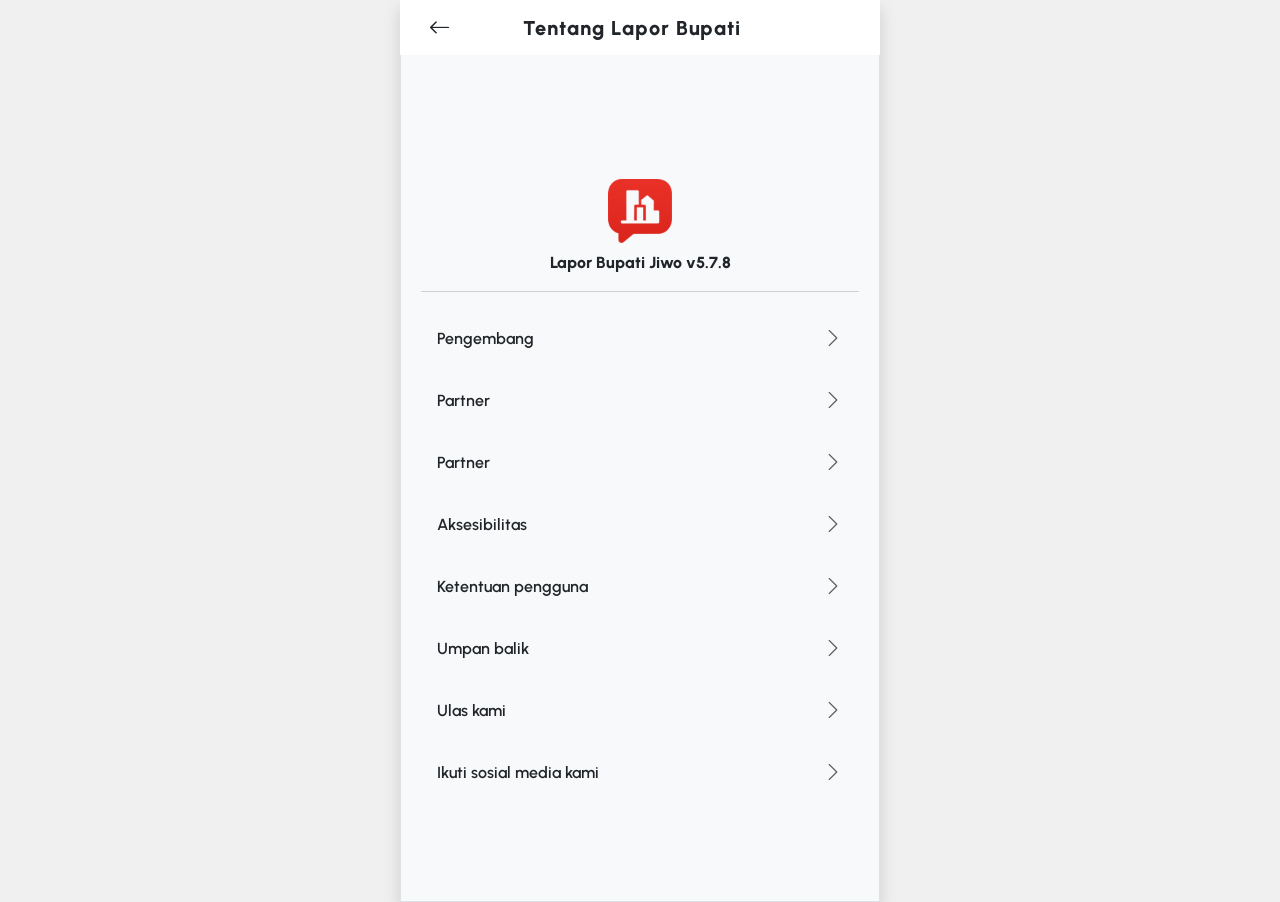
==== html/about.html @ e70625fe "up" ====
<!doctype html>
<html lang="id">
	<head>
		<meta charset="UTF-8" />
		<meta name="viewport" content="width=480, user-scalable=no" />
		<meta name="theme-color" content="#FFFFFF" />
		<meta name="description" content="Lapor Bupati" />
		<meta name="keywords" content="Lapor Bupati" />
		<meta name="author" content="LoisPoetra" />
		<meta name="robots" content="index, follow" />

		<!-- Open Graph Meta -->
		<meta property="og:type" content="website" />
		<meta property="og:title" content="Lapor Bupati" />
		<meta property="og:description" content="Lapor Bupati" />
		<meta property="og:image" content="assets/logo.png" />
		<meta property="og:url" content="/" />

		<!-- Twitter Meta -->
		<meta name="twitter:card" content="summary_large_image" />
		<meta name="twitter:title" content="Lapor Bupati" />
		<meta name="twitter:description" content="Lapor Bupati" />
		<meta name="twitter:image" content="assets/logo.png" />

		<title>Lapor Bupati</title>

		<!-- Icons -->
		<link rel="icon" href="favicon.ico" type="image/x-icon" />
		<link
			rel="apple-touch-icon"
			sizes="180x180"
			href="apple-touch-icon.png"
		/>
		<link
			rel="icon"
			type="image/png"
			sizes="32x32"
			href="favicon-32x32.png"
		/>
		<link
			rel="icon"
			type="image/png"
			sizes="16x16"
			href="favicon-16x16.png"
		/>
		<link
			rel="icon"
			type="image/png"
			sizes="192x192"
			href="android-chrome-192x192.png"
		/>
		<link
			rel="icon"
			type="image/png"
			sizes="512x512"
			href="android-chrome-512x512.png"
		/>
		<link rel="manifest" href="site.webmanifest" />

		<!-- CSS -->
		<link rel="stylesheet" href="assets/css/animation.css" />
		<link rel="stylesheet" href="assets/css/font.css" />
		<link rel="stylesheet" href="assets/css/width.css" />
		<link rel="stylesheet" href="assets/css/height.css" />
		<link rel="stylesheet" href="assets/css/color.css" />
		<link rel="stylesheet" href="assets/css/style.css" />
		<link rel="stylesheet" href="assets/css/custom.css" />
		<link rel="stylesheet" href="assets/css/app.css" />
		<link rel="stylesheet" href="assets/css/responsive.css" />

		<!-- VENDOR CSS -->
		<link
			rel="stylesheet"
			href="assets/vendor/sweetalert2/sweetalert2.min.css"
		/>
		<link
			rel="stylesheet"
			href="assets/vendor/bootstrap/css/bootstrap.min.css"
		/>
		<link
			href="assets/vendor/bootstrap-icons/bootstrap-icons.css"
			rel="stylesheet"
		/>
		<link rel="stylesheet" href="assets/vendor/aos/aos.css" />
		<link
			rel="stylesheet"
			href="assets/vendor/glightbox/css/glightbox.min.css"
		/>
		<link
			rel="stylesheet"
			href="assets/vendor/swiper/swiper-bundle.min.css"
		/>
	</head>
	<body class="index-page">
		<div id="app">
			<main class="main" id="main-app">
				<section class="page-wrapper shadow border bg-light">
					<div
						class="page-app d-flex align-items-center justify-content-center"
					>
						<div
							class="header-app d-flex align-items-center justify-content-start py-1 px-3"
						>
							<a class="btn fs-22px" href="account.html"
								><i class="icon bi bi-arrow-left"></i
							></a>
							<div
								class="header-app-title text-center w-75 text-dark fw-800 ls-sm fs-20px"
							>
								Tentang Lapor Bupati
							</div>
						</div>
						<div class="content has-header">
							<div class="col-11 m-auto">
								<div class="container p-0">
									<div class="text-center">
										<div class="box-image mb-2">
											<img
												class="sm"
												src="assets/images/logo.png"
											/>
										</div>
										<p class="text-dark fs-16px fw-800">
											Lapor Bupati Jiwo v5.7.8
										</p>
									</div>
								</div>
								<hr />
								<div class="about-item">
									<a href="#">
										<div
											class="card bg-transparent rounded-md border-0"
										>
											<div
												class="card-body d-flex justify-content-between align-items-center"
											>
												<div
													class="history-title ellipsis-single fw-600 fs-16px"
												>
													Pengembang
												</div>
												<i
													class="bi bi-chevron-right fs-5 text-muted"
												></i>
											</div>
										</div>
									</a>
									<a href="#">
										<div
											class="card bg-transparent rounded-md border-0"
										>
											<div
												class="card-body d-flex justify-content-between align-items-center"
											>
												<div
													class="history-title ellipsis-single fw-600 fs-16px"
												>
													Partner
												</div>
												<i
													class="bi bi-chevron-right fs-5 text-muted"
												></i>
											</div>
										</div>
									</a>
									<a href="#">
										<div
											class="card bg-transparent rounded-md border-0"
										>
											<div
												class="card-body d-flex justify-content-between align-items-center"
											>
												<div
													class="history-title ellipsis-single fw-600 fs-16px"
												>
													Partner
												</div>
												<i
													class="bi bi-chevron-right fs-5 text-muted"
												></i>
											</div>
										</div>
									</a>
									<a href="#">
										<div
											class="card bg-transparent rounded-md border-0"
										>
											<div
												class="card-body d-flex justify-content-between align-items-center"
											>
												<div
													class="history-title ellipsis-single fw-600 fs-16px"
												>
													Aksesibilitas
												</div>
												<i
													class="bi bi-chevron-right fs-5 text-muted"
												></i>
											</div>
										</div>
									</a>
									<a href="#">
										<div
											class="card bg-transparent rounded-md border-0"
										>
											<div
												class="card-body d-flex justify-content-between align-items-center"
											>
												<div
													class="history-title ellipsis-single fw-600 fs-16px"
												>
													Ketentuan pengguna
												</div>
												<i
													class="bi bi-chevron-right fs-5 text-muted"
												></i>
											</div>
										</div>
									</a>
									<a href="#">
										<div
											class="card bg-transparent rounded-md border-0"
										>
											<div
												class="card-body d-flex justify-content-between align-items-center"
											>
												<div
													class="history-title ellipsis-single fw-600 fs-16px"
												>
													Umpan balik
												</div>
												<i
													class="bi bi-chevron-right fs-5 text-muted"
												></i>
											</div>
										</div>
									</a>
									<a href="#">
										<div
											class="card bg-transparent rounded-md border-0"
										>
											<div
												class="card-body d-flex justify-content-between align-items-center"
											>
												<div
													class="history-title ellipsis-single fw-600 fs-16px"
												>
													Ulas kami
												</div>
												<i
													class="bi bi-chevron-right fs-5 text-muted"
												></i>
											</div>
										</div>
									</a>
									<a href="#">
										<div
											class="card bg-transparent rounded-md border-0"
										>
											<div
												class="card-body d-flex justify-content-between align-items-center"
											>
												<div
													class="history-title ellipsis-single fw-600 fs-16px"
												>
													Ikuti sosial media kami
												</div>
												<i
													class="bi bi-chevron-right fs-5 text-muted"
												></i>
											</div>
										</div>
									</a>
								</div>
							</div>
						</div>
					</div>
				</section>
			</main>
		</div>

		<!-- VENDOR JS -->
		<script src="assets/vendor/sweetalert2/sweetalert2.min.js"></script>
		<script src="assets/vendor/bootstrap/js/bootstrap.min.js"></script>
		<script src="assets/vendor/aos/aos.js"></script>
		<script src="assets/vendor/glightbox/js/glightbox.min.js"></script>
		<script src="assets/vendor/swiper/swiper-bundle.min.js"></script>
		<script src="assets/vendor/purecounter/purecounter_vanilla.js"></script>
		<script src="assets/vendor/imagesloaded/imagesloaded.pkgd.min.js"></script>
		<script src="assets/vendor/isotope-layout/isotope.pkgd.min.js"></script>
		<script src="assets/js/script.js"></script>
		<script src="assets/js/app.js"></script>
	</body>
</html>
---- html/assets/css/animation.css ----
/* =================== */
/* SCROLLING MARQUEE  */
/* =================== */
@keyframes marqueeLeft {
    0% {
        transform: translateX(0);
    }
    100% {
        transform: translateX(-100%);
    }
}

@keyframes marqueeRight {
    0% {
        transform: translateX(-100%);
    }
    100% {
        transform: translateX(0);
    }
}

.on-marquee {
    overflow: hidden;
    white-space: nowrap;
    display: inline-block;
    animation: marqueeLeft 5s linear infinite;
}

/* =================== */
/* SHAKE ANIMATION  */
/* =================== */
@keyframes shake {
    0%, 100% { transform: translateX(0); }
    20%, 60% { transform: translateX(-5px); }
    40%, 80% { transform: translateX(5px); }
}

.on-shake:hover {
    animation: shake 0.5s ease-in-out;
}

/* =================== */
/* TEXT SHRINK / GROW */
/* =================== */
@keyframes sinkText {
    0% { transform: scale(1); opacity: 1; }
    100% { transform: scale(0.9); opacity: 0.8; }
}

.on-shink:hover {
    animation: sinkText 0.3s ease-in-out forwards;
}

@keyframes growText {
    0% { transform: scale(1); }
    100% { transform: scale(1.1); }
}

.on-grow:hover {
    animation: growText 0.3s ease-in-out forwards;
}

/* =================== */
/* ROTATE ANIMATION  */
/* =================== */
@keyframes rotate360 {
    from { transform: rotate(0deg); }
    to { transform: rotate(360deg); }
}

.on-rotate {
    display: inline-block;
    animation: rotate360 2s linear infinite;
}

/* =================== */
/* FADE IN / OUT  */
/* =================== */
@keyframes fadeIn {
    from { opacity: 0; }
    to { opacity: 1; }
}

.on-fade-in {
    animation: fadeIn 1s ease-in-out;
}

@keyframes fadeOut {
    from { opacity: 1; }
    to { opacity: 0; }
}

.on-fade-out {
    animation: fadeOut 1s ease-in-out;
}

/* =================== */
/* LOADING SPINNER */
/* =================== */
@keyframes spinner {
    0% { transform: rotate(0deg); }
    100% { transform: rotate(360deg); }
}

.on-spinner {
    width: 30px;
    height: 30px;
    border: 4px solid rgba(255, 255, 255, 0.3);
    border-top: 4px solid #fff;
    border-radius: 50%;
    animation: spinner 1s linear infinite;
}

/* =================== */
/* BOUNCE EFFECT  */
/* =================== */
@keyframes bounce {
    0%, 100% { transform: translateY(0); }
    50% { transform: translateY(-10px); }
}

.on-bounce {
    animation: bounce 0.5s ease-in-out infinite;
}

/* =================== */
/* WIGGLE EFFECT  */
/* =================== */
@keyframes wiggle {
    0% { transform: rotate(0); }
    25% { transform: rotate(5deg); }
    50% { transform: rotate(-5deg); }
    75% { transform: rotate(5deg); }
    100% { transform: rotate(0); }
}

.on-wiggle:hover {
    animation: wiggle 0.3s ease-in-out;
}

/* =================== */
/* COLOR CHANGE  */
/* =================== */
@keyframes colorChange {
    0% { color: red; }
    50% { color: blue; }
    100% { color: green; }
}

.on-color-change {
    animation: colorChange 3s infinite;
}


/* Keyframe for Shimmer Animation */
@keyframes shimmer {
    0% {
        left: -150%;
    }

    100% {
        left: 100%;
    }
}
---- html/assets/css/font.css ----
/* Variable Fonts */
@font-face {
  font-family: "Urbanist";
  src: url("../fonts/Urbanist-VariableFont_wght.ttf") format("truetype");
  font-weight: 100 900;
  font-style: normal;
}

@font-face {
  font-family: "Urbanist";
  src: url("../fonts/Urbanist-Italic-VariableFont_wght.ttf") format("truetype");
  font-weight: 100 900;
  font-style: italic;
}

/* Static Fonts */
@font-face {
  font-family: "Urbanist";
  src: url("../fonts/static/Urbanist-Thin.ttf") format("truetype");
  font-weight: 100;
  font-style: normal;
}

@font-face {
  font-family: "Urbanist";
  src: url("../fonts/static/Urbanist-ThinItalic.ttf") format("truetype");
  font-weight: 100;
  font-style: italic;
}

@font-face {
  font-family: "Urbanist";
  src: url("../fonts/static/Urbanist-ExtraLight.ttf") format("truetype");
  font-weight: 200;
  font-style: normal;
}

@font-face {
  font-family: "Urbanist";
  src: url("../fonts/static/Urbanist-ExtraLightItalic.ttf") format("truetype");
  font-weight: 200;
  font-style: italic;
}

@font-face {
  font-family: "Urbanist";
  src: url("../fonts/static/Urbanist-Light.ttf") format("truetype");
  font-weight: 300;
  font-style: normal;
}

@font-face {
  font-family: "Urbanist";
  src: url("../fonts/static/Urbanist-LightItalic.ttf") format("truetype");
  font-weight: 300;
  font-style: italic;
}

@font-face {
  font-family: "Urbanist";
  src: url("../fonts/static/Urbanist-Regular.ttf") format("truetype");
  font-weight: 400;
  font-style: normal;
}

@font-face {
  font-family: "Urbanist";
  src: url("../fonts/static/Urbanist-Italic.ttf") format("truetype");
  font-weight: 400;
  font-style: italic;
}

@font-face {
  font-family: "Urbanist";
  src: url("../fonts/static/Urbanist-Medium.ttf") format("truetype");
  font-weight: 500;
  font-style: normal;
}

@font-face {
  font-family: "Urbanist";
  src: url("../fonts/static/Urbanist-MediumItalic.ttf") format("truetype");
  font-weight: 500;
  font-style: italic;
}

@font-face {
  font-family: "Urbanist";
  src: url("../fonts/static/Urbanist-SemiBold.ttf") format("truetype");
  font-weight: 600;
  font-style: normal;
}

@font-face {
  font-family: "Urbanist";
  src: url("../fonts/static/Urbanist-SemiBoldItalic.ttf") format("truetype");
  font-weight: 600;
  font-style: italic;
}

@font-face {
  font-family: "Urbanist";
  src: url("../fonts/static/Urbanist-Bold.ttf") format("truetype");
  font-weight: 700;
  font-style: normal;
}

@font-face {
  font-family: "Urbanist";
  src: url("../fonts/static/Urbanist-BoldItalic.ttf") format("truetype");
  font-weight: 700;
  font-style: italic;
}

@font-face {
  font-family: "Urbanist";
  src: url("../fonts/static/Urbanist-ExtraBold.ttf") format("truetype");
  font-weight: 800;
  font-style: normal;
}

@font-face {
  font-family: "Urbanist";
  src: url("../fonts/static/Urbanist-ExtraBoldItalic.ttf") format("truetype");
  font-weight: 800;
  font-style: italic;
}

@font-face {
  font-family: "Urbanist";
  src: url("../fonts/static/Urbanist-Black.ttf") format("truetype");
  font-weight: 900;
  font-style: normal;
}

@font-face {
  font-family: "Urbanist";
  src: url("../fonts/static/Urbanist-BlackItalic.ttf") format("truetype");
  font-weight: 900;
  font-style: italic;
}

/* Font SIZE */
.fs-8px {
  font-size: 8px !important;
}

.fs-9px {
  font-size: 9px !important;
}

.fs-10px {
  font-size: 10px !important;
}

.fs-11px {
  font-size: 11px !important;
}

.fs-12px {
  font-size: 12px !important;
}

.fs-13px {
  font-size: 13px !important;
}

.fs-14px {
  font-size: 14px !important;
}

.fs-15px {
  font-size: 15px !important;
}

.fs-16px {
  font-size: 16px !important;
}

.fs-17px {
  font-size: 17px !important;
}

.fs-18px {
  font-size: 18px !important;
}

.fs-19px {
  font-size: 19px !important;
}

.fs-20px {
  font-size: 20px !important;
}

.fs-21px {
  font-size: 21px !important;
}

.fs-22px {
  font-size: 22px !important;
}

.fs-23px {
  font-size: 23px !important;
}

.fs-24px {
  font-size: 24px !important;
}

.fs-25px {
  font-size: 25px !important;
}

.fs-26px {
  font-size: 26px !important;
}

.fs-27px {
  font-size: 27px !important;
}

.fs-28px {
  font-size: 28px !important;
}

.fs-29px {
  font-size: 29px !important;
}

.fs-30px {
  font-size: 30px !important;
}

.fs-31px {
  font-size: 31px !important;
}

.fs-32px {
  font-size: 32px !important;
}

.fs-33px {
  font-size: 33px !important;
}

.fs-34px {
  font-size: 34px !important;
}

.fs-35px {
  font-size: 35px !important;
}

.fs-36px {
  font-size: 36px !important;
}

.fs-37px {
  font-size: 37px !important;
}

.fs-38px {
  font-size: 38px !important;
}

.fs-39px {
  font-size: 39px !important;
}

.fs-40px {
  font-size: 40px !important;
}

.fs-41px {
  font-size: 41px !important;
}

.fs-42px {
  font-size: 42px !important;
}

.fs-43px {
  font-size: 43px !important;
}

.fs-44px {
  font-size: 44px !important;
}

.fs-45px {
  font-size: 45px !important;
}

.fs-46px {
  font-size: 46px !important;
}

.fs-47px {
  font-size: 47px !important;
}

.fs-48px {
  font-size: 48px !important;
}

.fs-49px {
  font-size: 49px !important;
}

.fs-50px {
  font-size: 50px !important;
}

.fs-45px {
  font-size: 45px !important;
}

.fs-46px {
  font-size: 46px !important;
}

.fs-47px {
  font-size: 47px !important;
}

.fs-48px {
  font-size: 48px !important;
}

.fs-49px {
  font-size: 49px !important;
}

.fs-50px {
  font-size: 50px !important;
}

.fs-51px {
  font-size: 51px !important;
}

.fs-52px {
  font-size: 52px !important;
}

.fs-53px {
  font-size: 53px !important;
}

.fs-54px {
  font-size: 54px !important;
}

.fs-55px {
  font-size: 55px !important;
}

.fs-56px {
  font-size: 56px !important;
}

.fs-57px {
  font-size: 57px !important;
}

.fs-58px {
  font-size: 58px !important;
}

.fs-59px {
  font-size: 59px !important;
}

.fs-60px {
  font-size: 60px !important;
}

.fs-61px {
  font-size: 61px !important;
}

.fs-62px {
  font-size: 62px !important;
}

.fs-63px {
  font-size: 63px !important;
}

.fs-64px {
  font-size: 64px !important;
}

.fs-65px {
  font-size: 65px !important;
}

.fs-66px {
  font-size: 66px !important;
}

.fs-67px {
  font-size: 67px !important;
}

.fs-68px {
  font-size: 68px !important;
}

.fs-69px {
  font-size: 69px !important;
}

.fs-70px {
  font-size: 70px !important;
}

.fs-71px {
  font-size: 71px !important;
}

.fs-72px {
  font-size: 72px !important;
}

.fs-73px {
  font-size: 73px !important;
}

.fs-74px {
  font-size: 74px !important;
}

.fs-75px {
  font-size: 75px !important;
}

.fs-76px {
  font-size: 76px !important;
}

.fs-77px {
  font-size: 77px !important;
}

.fs-78px {
  font-size: 78px !important;
}

.fs-79px {
  font-size: 79px !important;
}

.fs-80px {
  font-size: 80px !important;
}

.fs-81px {
  font-size: 81px !important;
}

.fs-82px {
  font-size: 82px !important;
}

.fs-83px {
  font-size: 83px !important;
}

.fs-84px {
  font-size: 84px !important;
}

.fs-85px {
  font-size: 85px !important;
}

.fs-86px {
  font-size: 86px !important;
}

.fs-87px {
  font-size: 87px !important;
}

.fs-88px {
  font-size: 88px !important;
}

.fs-89px {
  font-size: 89px !important;
}

.fs-90px {
  font-size: 90px !important;
}

.fs-91px {
  font-size: 91px !important;
}

.fs-92px {
  font-size: 92px !important;
}

.fs-93px {
  font-size: 93px !important;
}

.fs-94px {
  font-size: 94px !important;
}

.fs-95px {
  font-size: 95px !important;
}

.fs-96px {
  font-size: 96px !important;
}

.fs-97px {
  font-size: 97px !important;
}

.fs-98px {
  font-size: 98px !important;
}

.fs-99px {
  font-size: 99px !important;
}

.fs-100px {
  font-size: 100px !important;
}

/* Font-weight CSS dari 100 hingga 900 */
.fw-100 {
  font-weight: 100;
  /* Tipis */
}

.fw-200 {
  font-weight: 200;
}

.fw-300 {
  font-weight: 300;
}

.fw-400 {
  font-weight: 400;
  /* Normal */
}

.fw-500 {
  font-weight: 500;
}

.fw-600 {
  font-weight: 600;
}

.fw-700 {
  font-weight: 700;
  /* Tebal */
}

.fw-800 {
  font-weight: 800;
}

.fw-900 {
  font-weight: 900;
  /* Sangat tebal */
}
---- html/assets/css/width.css ----
.ws-0{
  width: 0 !important;
}
.ws-5 {
  width: 5% !important;
}

.ws-10 {
  width: 10% !important;
}

.ws-15 {
  width: 15% !important;
}

.ws-20 {
  width: 20% !important;
}

.ws-25 {
  width: 25% !important;
}

.ws-30 {
  width: 30% !important;
}

.ws-35 {
  width: 35% !important;
}

.ws-40 {
  width: 40% !important;
}

.ws-45 {
  width: 45% !important;
}

.ws-50 {
  width: 50% !important;
}

.ws-55 {
  width: 55% !important;
}

.ws-60 {
  width: 60% !important;
}

.ws-65 {
  width: 65% !important;
}

.ws-70 {
  width: 70% !important;
}

.ws-75 {
  width: 75% !important;
}

.ws-80 {
  width: 80% !important;
}

.ws-85 {
  width: 85% !important;
}

.ws-90 {
  width: 90% !important;
}

.ws-95 {
  width: 95% !important;
}

.ws-100 {
  width: 100% !important;
}

.ws-5px {
  width: 5px !important;
}

.ws-10px {
  width: 10px !important;
}

.ws-15px {
  width: 15px !important;
}

.ws-20px {
  width: 20px !important;
}

.ws-25px {
  width: 25px !important;
}

.ws-30px {
  width: 30px !important;
}

.ws-35px {
  width: 35px !important;
}

.ws-40px {
  width: 40px !important;
}

.ws-45px {
  width: 45px !important;
}

.ws-50px {
  width: 50px !important;
}

.ws-55px {
  width: 55px !important;
}

.ws-60px {
  width: 60px !important;
}

.ws-65px {
  width: 65px !important;
}

.ws-70px {
  width: 70px !important;
}

.ws-75px {
  width: 75px !important;
}

.ws-80px {
  width: 80px !important;
}

.ws-85px {
  width: 85px !important;
}

.ws-90px {
  width: 90px !important;
}

.ws-95px {
  width: 95px !important;
}

.ws-100px {
  width: 100px !important;
}

.ws-150px {
  width: 150px !important;
}

.ws-200px {
  width: 200px !important;
}

.ws-250px {
  width: 250px !important;
}

.ws-300px {
  width: 300px !important;
}

.ws-350px {
  width: 350px !important;
}

.ws-500px {
  width: 500px !important;
}
---- html/assets/css/height.css ----
.hs-5 {
  height: 5% !important;
}

.hs-10 {
  height: 10% !important;
}

.hs-15 {
  height: 15% !important;
}

.hs-20 {
  height: 20% !important;
}

.hs-25 {
  height: 25% !important;
}

.hs-30 {
  height: 30% !important;
}

.hs-35 {
  height: 35% !important;
}

.hs-40 {
  height: 40% !important;
}

.hs-45 {
  height: 45% !important;
}

.hs-50 {
  height: 50% !important;
}

.hs-55 {
  height: 55% !important;
}

.hs-60 {
  height: 60% !important;
}

.hs-65 {
  height: 65% !important;
}

.hs-70 {
  height: 70% !important;
}

.hs-75 {
  height: 75% !important;
}

.hs-80 {
  height: 80% !important;
}

.hs-85 {
  height: 85% !important;
}

.hs-90 {
  height: 90% !important;
}

.hs-95 {
  height: 95% !important;
}

.hs-100 {
  height: 100% !important;
}

.hs-5px {
  height: 5px !important;
}

.hs-10px {
  height: 10px !important;
}

.hs-15px {
  height: 15px !important;
}

.hs-20px {
  height: 20px !important;
}

.hs-25px {
  height: 25px !important;
}

.hs-30px {
  height: 30px !important;
}

.hs-35px {
  height: 35px !important;
}

.hs-40px {
  height: 40px !important;
}

.hs-45px {
  height: 45px !important;
}

.hs-50px {
  height: 50px !important;
}

.hs-55px {
  height: 55px !important;
}

.hs-60px {
  height: 60px !important;
}

.hs-65px {
  height: 65px !important;
}

.hs-70px {
  height: 70px !important;
}

.hs-75px {
  height: 75px !important;
}

.hs-80px {
  height: 80px !important;
}

.hs-85px {
  height: 85px !important;
}

.hs-90px {
  height: 90px !important;
}

.hs-95px {
  height: 95px !important;
}

.hs-100px {
  height: 100px !important;
}

.hs-150px {
  height: 150px !important;
}

.hs-200px {
  height: 200px !important;
}

.hs-250px {
  height: 250px !important;
}

.hs-300px {
  height: 300px !important;
}

.hs-350px {
  height: 350px !important;
}

.hs-500px {
  height: 500px !important;
}
---- html/assets/css/color.css ----
:root {
    --dark-color: #000000;
    --dark-color-light: #2A2A2A;
    --dark-color-lighter: #3C3C3C;
    --white-color: #FFFFFF;
    --white-color-light: #F1F1F1;
    --white-color-lighter: #E8E8E8;
    --gray-color: #A7A7A7;
    --blue-color: #007BFF;
    --blue-color-light: #66B3FF;
    --blue-color-lighter: #99CCFF;
    --green-color: #28A745;
    --green-color-light: #66D39A;
    --green-color-lighter: #A2E1B3;
    --red-color: #DC3545;
    --red-color-light: #FF6F74;
    --red-color-lighter: #FF8C91;
    --yellow-color: #FFC107;
    --yellow-color-light: #FFDC65;
    --yellow-color-lighter: #FFED90;
    --purple-color: #6F42C1;
    --purple-color-light: #9B7FE0;
    --purple-color-lighter: #D0A9F2;
}

.text-dark {
    color: var(--dark-color) !important;
}

.text-dark-light {
    color: var(--dark-color-light) !important;
}

.text-dark-lighter {
    color: var(--dark-color-lighter) !important;
}

.bg-dark {
    background-color: var(--dark-color) !important;
}

.bg-dark-light {
    background-color: var(--dark-color-light) !important;
}

.bg-dark-lighter {
    background-color: var(--dark-color-lighter) !important;
}

.text-white {
    color: var(--white-color) !important;
}

.text-white-light {
    color: var(--white-color-light) !important;
}

.text-white-lighter {
    color: var(--white-color-lighter) !important;
}

.bg-white {
    background-color: var(--white-color) !important;
}

.bg-white-light {
    background-color: var(--white-color-light) !important;
}

.bg-white-lighter {
    background-color: var(--white-color-lighter) !important;
}

.text-gray {
    color: var(--gray-color) !important;
}

.bg-gray {
    background-color: var(--gray-color) !important;
}

.text-blue {
    color: var(--blue-color) !important;
}

.text-blue-light {
    color: var(--blue-color-light) !important;
}

.text-blue-lighter {
    color: var(--blue-color-lighter) !important;
}

.bg-blue {
    background-color: var(--blue-color) !important;
}

.bg-blue-light {
    background-color: var(--blue-color-light);
}

.bg-blue-lighter {
    background-color: var(--blue-color-lighter);
}

.text-green {
    color: var(--green-color);
}

.text-green-light {
    color: var(--green-color-light);
}

.text-green-lighter {
    color: var(--green-color-lighter);
}

.bg-green {
    background-color: var(--green-color);
}

.bg-green-light {
    background-color: var(--green-color-light);
}

.bg-green-lighter {
    background-color: var(--green-color-lighter);
}

.text-red {
    color: var(--red-color);
}

.text-red-light {
    color: var(--red-color-light);
}

.text-red-lighter {
    color: var(--red-color-lighter);
}

.bg-red {
    background-color: var(--red-color);
}

.bg-red-light {
    background-color: var(--red-color-light);
}

.bg-red-lighter {
    background-color: var(--red-color-lighter);
}

.text-yellow {
    color: var(--yellow-color);
}

.text-yellow-light {
    color: var(--yellow-color-light);
}

.text-yellow-lighter {
    color: var(--yellow-color-lighter);
}

.bg-yellow {
    background-color: var(--yellow-color);
}

.bg-yellow-light {
    background-color: var(--yellow-color-light);
}

.bg-yellow-lighter {
    background-color: var(--yellow-color-lighter);
}

.text-purple {
    color: var(--purple-color);
}

.text-purple-light {
    color: var(--purple-color-light);
}

.text-purple-lighter {
    color: var(--purple-color-lighter);
}

.bg-purple {
    background-color: var(--purple-color);
}

.bg-purple-light {
    background-color: var(--purple-color-light);
}

.bg-purple-lighter {
    background-color: var(--purple-color-lighter);
}
---- html/assets/css/style.css ----
/*
@import 'bootstrap/dist/css/bootstrap.min.css';
@import 'bootstrap-icons/font/bootstrap-icons.css';
@import 'aos/dist/aos.css';
@import 'glightbox/dist/css/glightbox.min.css';
@import 'swiper/swiper-bundle.css';
*/

/* Fonts */
:root {
    --default-font:
        "Roboto", system-ui, -apple-system, "Segoe UI", Roboto,
        "Helvetica Neue", Arial, "Noto Sans", "Liberation Sans", sans-serif,
        "Apple Color Emoji", "Segoe UI Emoji", "Segoe UI Symbol",
        "Noto Color Emoji";
    --heading-font: "Raleway", sans-serif;
    --nav-font: "Poppins", sans-serif;
}

/* Global Colors - The following color variables are used throughout the website. Updating them here will change the color scheme of the entire website */
:root {
    --background-color: #ffffff;
    /* Background color for the entire website, including individual sections */
    --default-color: #555555;
    /* Default color used for the majority of the text content across the entire website */
    --heading-color: #1e4356;
    /* Color for headings, subheadings and title throughout the website */
    --accent-color: #68a4c4;
    /* Accent color that represents your brand on the website. It's used for buttons, links, and other elements that need to stand out */
    --surface-color: #ffffff;
    /* The surface color is used as a background of boxed elements within sections, such as cards, icon boxes, or other elements that require a visual separation from the global background. */
    --contrast-color: #ffffff;
    /* Contrast color for text, ensuring readability against backgrounds of accent, heading, or default colors. */
}

/* Nav Menu Colors - The following color variables are used specifically for the navigation menu. They are separate from the global colors to allow for more customization options */
:root {
    --nav-color: #ffffff;
    /* The default color of the main navmenu links */
    --nav-hover-color: #68a4c4;
    /* Applied to main navmenu links when they are hovered over or active */
    --nav-mobile-background-color: #ffffff;
    /* Used as the background color for mobile navigation menu */
    --nav-dropdown-background-color: #ffffff;
    /* Used as the background color for dropdown items that appear when hovering over primary navigation items */
    --nav-dropdown-color: #555555;
    /* Used for navigation links of the dropdown items in the navigation menu. */
    --nav-dropdown-hover-color: #68a4c4;
    /* Similar to --nav-hover-color, this color is applied to dropdown navigation links when they are hovered over. */
}

/* Color Presets - These classes override global colors when applied to any section or element, providing reuse of the sam color scheme. */

.light-background {
    --background-color: #f4f8fb;
    --surface-color: #ffffff;
}

.dark-background {
    --background-color: #1e4356;
    --default-color: #ffffff;
    --heading-color: #ffffff;
    --surface-color: #284e62;
    --contrast-color: #ffffff;
}

/* Smooth scroll */
:root {
    scroll-behavior: smooth;
}

/*--------------------------------------------------------------
  # General Styling & Shared Classes
  --------------------------------------------------------------*/
body {
    color: var(--default-color);
    background-color: var(--background-color);
    font-family: var(--default-font);
}

a {
    color: var(--accent-color);
    text-decoration: none;
    transition: 0.3s;
}

a:hover {
    color: color-mix(in srgb, var(--accent-color), transparent 25%);
    text-decoration: none;
}

h1,
h2,
h3,
h4,
h5,
h6 {
    color: var(--heading-color);
    font-family: var(--heading-font);
}

/* PHP Email Form Messages
  ------------------------------*/
.php-email-form .error-message {
    display: none;
    background: #df1529;
    color: #ffffff;
    text-align: left;
    padding: 15px;
    margin-bottom: 24px;
    font-weight: 600;
}

.php-email-form .sent-message {
    display: none;
    color: #ffffff;
    background: #059652;
    text-align: center;
    padding: 15px;
    margin-bottom: 24px;
    font-weight: 600;
}

.php-email-form .loading {
    display: none;
    background: var(--surface-color);
    text-align: center;
    padding: 15px;
    margin-bottom: 24px;
}

.php-email-form .loading:before {
    content: "";
    display: inline-block;
    border-radius: 50%;
    width: 24px;
    height: 24px;
    margin: 0 10px -6px 0;
    border: 3px solid var(--accent-color);
    border-top-color: var(--surface-color);
    animation: php-email-form-loading 1s linear infinite;
}

@keyframes php-email-form-loading {
    0% {
        transform: rotate(0deg);
    }

    100% {
        transform: rotate(360deg);
    }
}

/* Pulsating Play Button
  ------------------------------*/
.pulsating-play-btn {
    width: 94px;
    height: 94px;
    background: radial-gradient(
        var(--accent-color) 50%,
        color-mix(in srgb, var(--accent-color), transparent 75%) 52%
    );
    border-radius: 50%;
    display: block;
    position: relative;
    overflow: hidden;
}

.pulsating-play-btn:before {
    content: "";
    position: absolute;
    width: 120px;
    height: 120px;
    animation-delay: 0s;
    animation: pulsate-play-btn 2s;
    animation-direction: forwards;
    animation-iteration-count: infinite;
    animation-timing-function: steps;
    opacity: 1;
    border-radius: 50%;
    border: 5px solid color-mix(in srgb, var(--accent-color), transparent 30%);
    top: -15%;
    left: -15%;
    background: rgba(198, 16, 0, 0);
}

.pulsating-play-btn:after {
    content: "";
    position: absolute;
    left: 50%;
    top: 50%;
    transform: translateX(-40%) translateY(-50%);
    width: 0;
    height: 0;
    border-top: 10px solid transparent;
    border-bottom: 10px solid transparent;
    border-left: 15px solid #fff;
    z-index: 100;
    transition: all 400ms cubic-bezier(0.55, 0.055, 0.675, 0.19);
}

.pulsating-play-btn:hover:before {
    content: "";
    position: absolute;
    left: 50%;
    top: 50%;
    transform: translateX(-40%) translateY(-50%);
    width: 0;
    height: 0;
    border: none;
    border-top: 10px solid transparent;
    border-bottom: 10px solid transparent;
    border-left: 15px solid #fff;
    z-index: 200;
    animation: none;
    border-radius: 0;
}

.pulsating-play-btn:hover:after {
    border-left: 15px solid var(--accent-color);
    transform: scale(20);
}

@keyframes pulsate-play-btn {
    0% {
        transform: scale(0.6, 0.6);
        opacity: 1;
    }

    100% {
        transform: scale(1, 1);
        opacity: 0;
    }
}

/*--------------------------------------------------------------
  # Global Header
  --------------------------------------------------------------*/
.header {
    --background-color: rgba(255, 255, 255, 0);
    --default-color: #ffffff;
    --heading-color: #ffffff;
    color: var(--default-color);
    background-color: var(--background-color);
    padding: 15px 0;
    transition: all 0.5s;
    z-index: 997;
}

.header .logo {
    line-height: 1;
}

.header .logo img {
    max-height: 32px;
    margin-right: 8px;
}

.header .logo h1 {
    font-size: 30px;
    margin: 0;
    font-weight: 700;
    color: var(--heading-color);
}

/* Global Header on Scroll
  ------------------------------*/
.scrolled .header {
    --background-color: #002d57;
}

/*--------------------------------------------------------------
  # Navigation Menu
  --------------------------------------------------------------*/
/* Navmenu - Desktop */
@media (min-width: 1200px) {
    .navmenu {
        padding: 0;
    }

    .navmenu ul {
        margin: 0;
        padding: 0;
        display: flex;
        list-style: none;
        align-items: center;
    }

    .navmenu li {
        position: relative;
        transition:
            font-weight 0.3s ease,
            color 0.3s ease;
    }

    .navmenu a,
    .navmenu a:focus {
        color: var(--nav-color);
        padding: 10px 15px;
        font-size: 16px;
        font-family: var(--nav-font);
        font-weight: 400;
        display: flex;
        align-items: center;
        justify-content: space-between;
        white-space: nowrap;
        transition: 0.3s;
    }

    .navmenu a i,
    .navmenu a:focus i {
        font-size: 12px;
        line-height: 0;
        margin-left: 5px;
        transition: 0.3s;
    }

    /*.navmenu li:last-child a {
        padding-right: 0;
    }*/

    .navmenu li:hover > a,
    .navmenu .active,
    .navmenu .active:focus {
        /*color: var(--nav-hover-color);*/
        color: #ffffff;
        /*font-weight: bold;*/
    }

    .navmenu .dropdown ul {
        margin: 0;
        padding: 10px 0;
        background: var(--nav-dropdown-background-color);
        display: block;
        position: absolute;
        visibility: hidden;
        left: 14px;
        top: 130%;
        opacity: 0;
        transition: 0.3s;
        border-radius: 4px;
        z-index: 99;
        box-shadow: 0px 0px 30px rgba(0, 0, 0, 0.1);
    }

    .navmenu .dropdown ul li {
        min-width: 200px;
    }

    .navmenu .dropdown ul a {
        padding: 10px 20px;
        font-size: 15px;
        text-transform: none;
        color: var(--nav-dropdown-color);
    }

    .navmenu .dropdown ul a i {
        font-size: 12px;
    }

    .navmenu .dropdown ul a:hover,
    .navmenu .dropdown ul .active:hover,
    .navmenu .dropdown ul li:hover > a {
        color: var(--nav-dropdown-hover-color);
    }

    .navmenu .dropdown:hover > ul {
        opacity: 1;
        top: 100%;
        visibility: visible;
    }

    .navmenu .dropdown .dropdown ul {
        top: 0;
        left: -90%;
        visibility: hidden;
    }

    .navmenu .dropdown .dropdown:hover > ul {
        opacity: 1;
        top: 0;
        left: -100%;
        visibility: visible;
    }
}

/* Navmenu - Mobile */
@media (max-width: 1199px) {
    .mobile-nav-toggle {
        color: var(--nav-color);
        font-size: 28px;
        line-height: 0;
        margin-right: 10px;
        cursor: pointer;
        transition: color 0.3s;
    }

    .navmenu {
        padding: 0;
        z-index: 9997;
    }

    .navmenu ul {
        display: none;
        list-style: none;
        position: absolute;
        inset: 60px 20px 20px 20px;
        padding: 10px 0;
        margin: 0;
        border-radius: 6px;
        background-color: var(--nav-mobile-background-color);
        overflow-y: auto;
        transition: 0.3s;
        z-index: 9998;
        box-shadow: 0px 0px 30px rgba(0, 0, 0, 0.1);
    }

    .navmenu a,
    .navmenu a:focus {
        color: var(--nav-dropdown-color);
        padding: 10px 20px;
        font-family: var(--nav-font);
        font-size: 17px;
        font-weight: 500;
        display: flex;
        align-items: center;
        justify-content: space-between;
        white-space: nowrap;
        transition: 0.3s;
    }

    .navmenu a i,
    .navmenu a:focus i {
        font-size: 12px;
        line-height: 0;
        margin-left: 5px;
        width: 30px;
        height: 30px;
        display: flex;
        align-items: center;
        justify-content: center;
        border-radius: 50%;
        transition: 0.3s;
        background-color: color-mix(
            in srgb,
            var(--accent-color),
            transparent 90%
        );
    }

    .navmenu a i:hover,
    .navmenu a:focus i:hover {
        background-color: var(--accent-color);
        color: var(--contrast-color);
    }

    .navmenu a:hover,
    .navmenu .active,
    .navmenu .active:focus {
        color: var(--nav-dropdown-hover-color);
    }

    .navmenu .active i,
    .navmenu .active:focus i {
        background-color: var(--accent-color);
        color: var(--contrast-color);
        transform: rotate(180deg);
    }

    .navmenu .dropdown ul {
        position: static;
        display: none;
        z-index: 99;
        padding: 10px 0;
        margin: 10px 20px;
        background-color: var(--nav-dropdown-background-color);
        border: 1px solid
            color-mix(in srgb, var(--default-color), transparent 90%);
        box-shadow: none;
        transition: all 0.5s ease-in-out;
    }

    .navmenu .dropdown ul ul {
        background-color: rgba(33, 37, 41, 0.1);
    }

    .navmenu .dropdown > .dropdown-active {
        display: block;
        background-color: rgba(33, 37, 41, 0.03);
    }

    .mobile-nav-active {
        overflow: hidden;
    }

    .mobile-nav-active .mobile-nav-toggle {
        color: #fff;
        position: absolute;
        font-size: 32px;
        top: 15px;
        right: 15px;
        margin-right: 0;
        z-index: 9999;
    }

    .mobile-nav-active .navmenu {
        position: fixed;
        overflow: hidden;
        inset: 0;
        background: rgba(33, 37, 41, 0.8);
        transition: 0.3s;
    }

    .mobile-nav-active .navmenu > ul {
        display: block;
    }
}

/*--------------------------------------------------------------
  # Global Footer
  --------------------------------------------------------------*/
.footer {
    color: var(--default-color);
    background-color: #1e5647;
    font-size: 14px;
    position: relative;
}

.footer .footer-newsletter {
    background-color: color-mix(in srgb, var(--default-color), transparent 97%);
    padding: 50px 0;
}

.footer .footer-newsletter h4 {
    font-size: 24px;
}

.footer .footer-newsletter .newsletter-form {
    margin-top: 30px;
    margin-bottom: 15px;
    padding: 6px 8px;
    position: relative;
    border-radius: 4px;
    background-color: var(--surface-color);
    border: 1px solid color-mix(in srgb, var(--default-color), transparent 90%);
    box-shadow: 0px 2px 25px rgba(0, 0, 0, 0.1);
    display: flex;
    transition: 0.3s;
    border-radius: 50px;
}

.footer .footer-newsletter .newsletter-form:focus-within {
    border-color: var(--accent-color);
}

.footer .footer-newsletter .newsletter-form input[type="email"] {
    border: 0;
    padding: 4px;
    width: 100%;
    background-color: var(--surface-color);
    color: var(--default-color);
}

.footer .footer-newsletter .newsletter-form input[type="email"]:focus-visible {
    outline: none;
}

.footer .footer-newsletter .newsletter-form input[type="submit"] {
    border: 0;
    font-size: 16px;
    padding: 0 20px;
    margin: -7px -8px -7px 0;
    background: var(--accent-color);
    color: var(--contrast-color);
    transition: 0.3s;
    border-radius: 50px;
}

.footer .footer-newsletter .newsletter-form input[type="submit"]:hover {
    background: color-mix(in srgb, var(--accent-color), transparent 20%);
}

.footer .footer-top {
    padding-top: 50px;
}

.footer .social-links a {
    display: flex;
    align-items: center;
    justify-content: center;
    width: 40px;
    height: 40px;
    border-radius: 50%;
    border: 1px solid color-mix(in srgb, var(--default-color), transparent 50%);
    font-size: 16px;
    color: color-mix(in srgb, var(--default-color), transparent 20%);
    margin-right: 10px;
    transition: 0.3s;
}

.footer .social-links a:hover {
    color: var(--accent-color);
    border-color: var(--accent-color);
}

.footer h4 {
    font-size: 16px;
    font-weight: bold;
    position: relative;
    padding-bottom: 12px;
}

.footer .footer-links {
    margin-bottom: 30px;
}

.footer .footer-links ul {
    list-style: none;
    padding: 0;
    margin: 0;
}

.footer .footer-links ul i {
    margin-right: 3px;
    font-size: 12px;
    line-height: 0;
    color: var(--accent-color);
}

.footer .footer-links ul li {
    padding: 10px 0;
    display: flex;
    align-items: center;
}

.footer .footer-links ul li:first-child {
    padding-top: 0;
}

.footer .footer-links ul a {
    display: inline-block;
    color: color-mix(in srgb, var(--default-color), transparent 20%);
    line-height: 1;
}

.footer .footer-links ul a:hover {
    color: var(--accent-color);
}

.footer .footer-about a {
    color: var(--heading-color);
    font-size: 24px;
    font-weight: 600;
    font-family: var(--heading-font);
}

.footer .footer-contact p {
    margin-bottom: 5px;
}

.footer .copyright {
    padding: 25px 0;
    border-top: 1px solid
        color-mix(in srgb, var(--default-color), transparent 90%);
}

.footer .copyright p {
    margin-bottom: 0;
}

.footer .credits {
    margin-top: 6px;
    font-size: 13px;
}

/*--------------------------------------------------------------
  # Preloader
  --------------------------------------------------------------*/
#preloader {
    position: fixed;
    inset: 0;
    z-index: 999999;
    overflow: hidden;
    background: var(--background-color);
    transition: all 0.6s ease-out;
}

#preloader:before {
    content: "";
    position: fixed;
    top: calc(50% - 30px);
    left: calc(50% - 30px);
    border: 6px solid #ffffff;
    border-color: #ac8734 transparent #c41220 transparent;
    border-radius: 50%;
    width: 60px;
    height: 60px;
    animation: animate-preloader 1.5s linear infinite;
}

@keyframes animate-preloader {
    0% {
        transform: rotate(0deg);
    }

    100% {
        transform: rotate(360deg);
    }
}

/*--------------------------------------------------------------
  # Scroll Top Button
  --------------------------------------------------------------*/
.scroll-top {
    position: fixed;
    visibility: hidden;
    opacity: 0;
    right: 15px;
    bottom: 15px;
    z-index: 99999;
    background-color: #6895c4;
    width: 40px;
    height: 40px;
    border-radius: 4px;
    transition: all 0.4s;
}

.scroll-top i {
    font-size: 24px;
    color: var(--contrast-color);
    line-height: 0;
}

.scroll-top:hover {
    background-color: color-mix(in srgb, var(--accent-color), transparent 20%);
    color: var(--contrast-color);
}

.scroll-top.active {
    visibility: visible;
    opacity: 1;
}

/*--------------------------------------------------------------
  # Disable aos animation delay on mobile devices
  --------------------------------------------------------------*/
@media screen and (max-width: 768px) {
    [data-aos-delay] {
        transition-delay: 0 !important;
    }
}

/*--------------------------------------------------------------
  # Global Page Titles & Breadcrumbs
  --------------------------------------------------------------*/
.page-title {
    color: var(--default-color);
    background-color: var(--background-color);
    padding: 115px 0 30px 0;
    text-align: center;
    position: relative;
}

.page-title:before {
    content: "";
    background-color: #dbc9f9;
    position: absolute;
    inset: 0;
}

.page-title h1 {
    font-size: 42px;
    font-weight: 700;
    margin-bottom: 10px;
}

.page-title .breadcrumbs ol {
    display: flex;
    flex-wrap: wrap;
    list-style: none;
    justify-content: center;
    padding: 0;
    margin: 0;
    font-size: 16px;
    font-weight: 400;
}

.page-title .breadcrumbs ol li + li {
    padding-left: 10px;
}

.page-title .breadcrumbs ol li + li::before {
    content: "/";
    display: inline-block;
    padding-right: 10px;
    color: color-mix(in srgb, var(--default-color), transparent 50%);
}

.page-title .container {
    max-width: 960px !important;
}

/*--------------------------------------------------------------
  # Global Sections
  --------------------------------------------------------------*/
section,
.section {
    color: var(--default-color);
    background-color: var(--background-color);
    padding: 60px 0;
    scroll-margin-top: 90px;
    overflow: clip;
}

@media (max-width: 1199px) {
    section,
    .section {
        scroll-margin-top: 66px;
    }
}

/*--------------------------------------------------------------
  # Global Section Titles
  --------------------------------------------------------------*/
.section-title {
    text-align: center;
    padding-bottom: 60px;
    position: relative;
}

/*
.section-title h2 {
    font-size: 32px;
    font-weight: 700;
    margin-bottom: 20px;
    padding-bottom: 20px;
    position: relative;
}

.section-title h2:before {
    content: "";
    position: absolute;
    display: block;
    width: 160px;
    height: 1px;
    background: color-mix(in srgb, var(--default-color), transparent 60%);
    left: 0;
    right: 0;
    bottom: 1px;
    margin: auto;
}

.section-title h2::after {
    content: "";
    position: absolute;
    display: block;
    width: 60px;
    height: 3px;
    background: var(--accent-color);
    left: 0;
    right: 0;
    bottom: 0;
    margin: auto;
}
*/
.section-title p {
    margin-bottom: 0;
}

/*--------------------------------------------------------------
  # Hero Section
  --------------------------------------------------------------*/
.hero {
    width: 100%;
    min-height: 80vh;
    overflow: hidden;
    display: flex;
    align-items: center;
    position: relative;
    background-color: transparent;
}

/*.hero::after {
    content: "";
    position: absolute;
    left: 50%;
    top: 0;
    width: 130%;
    height: 95%;
    background: linear-gradient(to right, color-mix(in srgb, var(--background-color), transparent 90%), var(--background-color));
    background-size: cover;
    z-index: 0;
    border-radius: 0 0 50% 50%;
    transform: translateX(-50%) rotate(0deg);
}

.hero::before {
    content: "";
    position: absolute;
    left: 50%;
    top: 0;
    width: 130%;
    height: 96%;
    background: #207432;
    opacity: 0.3;
    z-index: 0;
    border-radius: 0 0 50% 50%;
    transform: translateX(-50%) translateY(18px) rotate(-2deg);
}

.hero img {
    position: absolute;
    inset: 0;
    display: block;
    width: 100%;
    height: 100%;
    object-fit: cover;
    z-index: 1;
}
*/

.hero .carousel {
    position: relative;
    width: 100%;
    display: flex;
    align-items: center;
    z-index: 3;
}

.hero .carousel-container {
    display: flex;
    justify-content: center;
    align-items: center;
    flex-direction: column;
    text-align: center;
}

.hero h2 {
    margin-bottom: 30px;
    font-size: 48px;
    font-weight: 700;
    animation: fadeInDown 1s both;
    display: block;
}

.hero p {
    width: 80%;
    margin: 0 auto 30px auto;
    color: color-mix(in srgb, var(--default-color), transparent 20%);
    animation: fadeInDown 1s both 0.2s;
}

.hero .carousel-control-prev,
.hero .carousel-control-next {
    width: 10%;
}

.hero .carousel-control-next-icon,
.hero .carousel-control-prev-icon {
    background: none;
    font-size: 48px;
    line-height: 1;
    width: auto;
    height: auto;
}

.hero .btn-get-started {
    font-weight: 500;
    font-size: 14px;
    letter-spacing: 1px;
    display: inline-block;
    padding: 12px 32px;
    border-radius: 50px;
    transition: 0.5s;
    line-height: 1;
    margin: 10px;
    color: var(--default-color);
    animation: fadeInUp 1s both 0.4s;
    border: 2px solid var(--accent-color);
}

.hero .btn-get-started:hover {
    background: var(--accent-color);
    color: var(--contrast-color);
    text-decoration: none;
}

.hero .carousel-indicators {
    bottom: -60px;
}

.hero .carousel-indicators li {
    cursor: pointer;
    background: var(--default-color);
    overflow: hidden;
    border: 0;
    width: 12px;
    height: 12px;
    border-radius: 50px;
    opacity: 0.3;
    transition: 0.3s;
}

.hero .carousel-indicators li.active {
    opacity: 1;
    background: var(--accent-color);
}

@media (min-width: 1024px) {
    .hero p {
        width: 60%;
    }

    .hero .carousel-control-prev,
    .hero .carousel-control-next {
        width: 5%;
    }
}

@media (max-width: 768px), (max-height: 700px) {
    .hero h2 {
        font-size: 28px;
    }
}

@keyframes fadeInUp {
    from {
        opacity: 0;
        transform: translate3d(0, 100%, 0);
    }

    to {
        opacity: 1;
        transform: translate3d(0, 0, 0);
    }
}

@keyframes fadeInDown {
    from {
        opacity: 0;
        transform: translate3d(0, -100%, 0);
    }

    to {
        opacity: 1;
        transform: translate3d(0, 0, 0);
    }
}

/*--------------------------------------------------------------
  # Featured Services Section
  --------------------------------------------------------------*/
.featured-services {
    --cyan-color: #0dcaf0;
    /* Cyan */
    --orange-color: #fd7e14;
    /* Orange */
    --teal-color: #20c997;
    /* Teal */
    --red-color: #df1529;
    /* Red */
    --blue-color: #0d6efd;
    /* Blue */
    --green-color: #198754;
    /* Green */
    --yellow-color: #ffc107;
    /* Yellow */
    --purple-color: #6f42c1;
    /* Purple */
    --pink-color: #d63384;
    /* Pink */
    --gray-color: #6c757d;
    /* Gray */
    --dark-color: #212529;
    /* Dark */
    --light-color: #f8f9fa;
    /* Light */
}

.featured-services .service-item {
    background-color: var(--surface-color);
    box-shadow: 0px 5px 90px 0px rgba(0, 0, 0, 0.1);
    height: 100%;
    padding: 40px 30px;
    text-align: center;
    transition: 0.3s;
    border-radius: 5px;
    border: 1px solid transparent;
}

.featured-services .service-item .icon {
    margin: 0 auto;
    width: 64px;
    height: 64px;
    display: flex;
    border-radius: 50%;
    align-items: center;
    justify-content: center;
    transition: ease-in-out 0.3s;
    position: relative;
}

.featured-services .service-item .icon i {
    font-size: 28px;
    transition: 0.5s;
    position: relative;
}

.featured-services .service-item h3 {
    font-weight: 700;
    margin: 10px 0 15px 0;
    font-size: 22px;
}

.featured-services .service-item p {
    line-height: 24px;
    font-size: 14px;
    margin-bottom: 0;
}

.featured-services .service-item:hover {
    box-shadow: 0px 5px 35px 0px rgba(0, 0, 0, 0.1);
}

.featured-services .service-item.item-cyan .icon {
    background-color: color-mix(in srgb, var(--cyan-color) 10%, white 95%);
}

.featured-services .service-item.item-cyan .icon i {
    color: var(--cyan-color);
}

.featured-services .service-item.item-cyan:hover {
    border-color: var(--cyan-color);
}

.featured-services .service-item.item-cyan:hover .icon {
    background-color: var(--cyan-color);
}

.featured-services .service-item.item-cyan:hover .icon i {
    color: var(--contrast-color);
}

.featured-services .service-item.item-orange .icon {
    background-color: color-mix(in srgb, var(--orange-color) 10%, white 95%);
}

.featured-services .service-item.item-orange .icon i {
    color: var(--orange-color);
}

.featured-services .service-item.item-orange:hover {
    border-color: var(--orange-color);
}

.featured-services .service-item.item-orange:hover .icon {
    background-color: var(--orange-color);
}

.featured-services .service-item.item-orange:hover .icon i {
    color: var(--contrast-color);
}

.featured-services .service-item.item-teal .icon {
    background-color: color-mix(in srgb, var(--teal-color) 10%, white 95%);
}

.featured-services .service-item.item-teal .icon i {
    color: var(--teal-color);
}

.featured-services .service-item.item-teal:hover {
    border-color: var(--teal-color);
}

.featured-services .service-item.item-teal:hover .icon {
    background-color: var(--teal-color);
}

.featured-services .service-item.item-teal:hover .icon i {
    color: var(--contrast-color);
}

.featured-services .service-item.item-red .icon {
    background-color: color-mix(in srgb, var(--red-color) 10%, white 95%);
}

.featured-services .service-item.item-red .icon i {
    color: var(--red-color);
}

.featured-services .service-item.item-red:hover {
    border-color: var(--red-color);
}

.featured-services .service-item.item-red:hover .icon {
    background-color: var(--red-color);
}

.featured-services .service-item.item-red:hover .icon i {
    color: var(--contrast-color);
}

/* Blue */
.featured-services .service-item.item-blue .icon {
    background-color: color-mix(in srgb, var(--blue-color) 10%, white 95%);
}

.featured-services .service-item.item-blue .icon i {
    color: var(--blue-color);
}

.featured-services .service-item.item-blue:hover {
    border-color: var(--blue-color);
}

.featured-services .service-item.item-blue:hover .icon {
    background-color: var(--blue-color);
}

.featured-services .service-item.item-blue:hover .icon i {
    color: var(--contrast-color);
}

/* Green */
.featured-services .service-item.item-green .icon {
    background-color: color-mix(in srgb, var(--green-color) 10%, white 95%);
}

.featured-services .service-item.item-green .icon i {
    color: var(--green-color);
}

.featured-services .service-item.item-green:hover {
    border-color: var(--green-color);
}

.featured-services .service-item.item-green:hover .icon {
    background-color: var(--green-color);
}

.featured-services .service-item.item-green:hover .icon i {
    color: var(--contrast-color);
}

/* Yellow */
.featured-services .service-item.item-yellow .icon {
    background-color: color-mix(in srgb, var(--yellow-color) 10%, white 95%);
}

.featured-services .service-item.item-yellow .icon i {
    color: var(--yellow-color);
}

.featured-services .service-item.item-yellow:hover {
    border-color: var(--yellow-color);
}

.featured-services .service-item.item-yellow:hover .icon {
    background-color: var(--yellow-color);
}

.featured-services .service-item.item-yellow:hover .icon i {
    color: var(--contrast-color);
}

/* Purple */
.featured-services .service-item.item-purple .icon {
    background-color: color-mix(in srgb, var(--purple-color) 10%, white 95%);
}

.featured-services .service-item.item-purple .icon i {
    color: var(--purple-color);
}

.featured-services .service-item.item-purple:hover {
    border-color: var(--purple-color);
}

.featured-services .service-item.item-purple:hover .icon {
    background-color: var(--purple-color);
}

.featured-services .service-item.item-purple:hover .icon i {
    color: var(--contrast-color);
}

/* Pink */
.featured-services .service-item.item-pink .icon {
    background-color: color-mix(in srgb, var(--pink-color) 10%, white 95%);
}

.featured-services .service-item.item-pink .icon i {
    color: var(--pink-color);
}

.featured-services .service-item.item-pink:hover {
    border-color: var(--pink-color);
}

.featured-services .service-item.item-pink:hover .icon {
    background-color: var(--pink-color);
}

.featured-services .service-item.item-pink:hover .icon i {
    color: var(--contrast-color);
}

/* Gray */
.featured-services .service-item.item-gray .icon {
    background-color: color-mix(in srgb, var(--gray-color) 10%, white 95%);
}

.featured-services .service-item.item-gray .icon i {
    color: var(--gray-color);
}

.featured-services .service-item.item-gray:hover {
    border-color: var(--gray-color);
}

.featured-services .service-item.item-gray:hover .icon {
    background-color: var(--gray-color);
}

.featured-services .service-item.item-gray:hover .icon i {
    color: var(--contrast-color);
}

/* Dark */
.featured-services .service-item.item-dark .icon {
    background-color: color-mix(in srgb, var(--dark-color) 10%, white 95%);
}

.featured-services .service-item.item-dark .icon i {
    color: var(--dark-color);
}

.featured-services .service-item.item-dark:hover {
    border-color: var(--dark-color);
}

.featured-services .service-item.item-dark:hover .icon {
    background-color: var(--dark-color);
}

.featured-services .service-item.item-dark:hover .icon i {
    color: var(--contrast-color);
}

/* Light */
.featured-services .service-item.item-light .icon {
    background-color: color-mix(in srgb, var(--light-color) 10%, white 95%);
}

.featured-services .service-item.item-light .icon i {
    color: var(--light-color);
}

.featured-services .service-item.item-light:hover {
    border-color: var(--light-color);
}

.featured-services .service-item.item-light:hover .icon {
    background-color: var(--light-color);
}

.featured-services .service-item.item-light:hover .icon i {
    color: var(--contrast-color);
}

/*--------------------------------------------------------------
  # About Section
  --------------------------------------------------------------*/
.about .content h3 {
    font-size: 1.75rem;
    font-weight: 700;
}

.about .content ul {
    list-style: none;
    padding: 0;
}

.about .content ul li {
    padding: 10px 0 0 0;
    display: flex;
}

.about .content ul i {
    color: var(--accent-color);
    margin-right: 0.5rem;
    line-height: 1.2;
    font-size: 1.25rem;
}

.about .content p:last-child {
    margin-bottom: 0;
}

.about .pulsating-play-btn {
    position: absolute;
    left: calc(50% - 47px);
    top: calc(50% - 47px);
}

/*--------------------------------------------------------------
  # Features Section
  --------------------------------------------------------------*/
.features .features-item {
    color: color-mix(in srgb, var(--default-color), transparent 20%);
}

.features .features-item + .features-item {
    margin-top: 100px;
}

@media (max-width: 640px) {
    .features .features-item + .features-item {
        margin-top: 40px;
    }
}

.features .features-item h3 {
    font-weight: 700;
    font-size: 26px;
}

.features .features-item ul {
    list-style: none;
    padding: 0;
}

.features .features-item ul li {
    padding-bottom: 10px;
    display: flex;
    align-items: center;
}

.features .features-item ul li:last-child {
    padding-bottom: 0;
}

.features .features-item ul i {
    font-size: 20px;
    padding-right: 4px;
    color: var(--accent-color);
}

.features .features-item p:last-child {
    margin-bottom: 0;
}

/*--------------------------------------------------------------
  # Stats Section
  --------------------------------------------------------------*/
.stats .stats-item {
    padding: 30px;
    width: 100%;
}

.stats .stats-item span {
    font-size: 48px;
    display: block;
    color: var(--accent-color);
    font-weight: 700;
}

.stats .stats-item p {
    color: color-mix(in srgb, var(--default-color), transparent 40%);
    padding: 0;
    margin: 0;
    font-family: var(--heading-font);
    font-size: 15px;
    font-weight: 600;
}

/*--------------------------------------------------------------
  # Clients Section
  --------------------------------------------------------------*/
.clients .swiper {
    padding: 10px 0;
}

.clients .swiper-wrapper {
    height: auto;
}

.clients .swiper-slide img {
    transition: 0.3s;
}

.clients .swiper-slide img:hover {
    transform: scale(1.1);
}

/*--------------------------------------------------------------
  # Skills Section
  --------------------------------------------------------------*/
.skills .progress {
    height: 60px;
    display: block;
    background: none;
    border-radius: 0;
}

.skills .progress .skill {
    color: var(--heading-color);
    padding: 0;
    margin: 0 0 6px 0;
    text-transform: uppercase;
    display: block;
    font-weight: 600;
    font-family: var(--heading-font);
}

.skills .progress .skill .val {
    float: right;
    font-style: normal;
}

.skills .progress-bar-wrap {
    background: color-mix(in srgb, var(--default-color), transparent 90%);
    height: 10px;
}

.skills .progress-bar {
    width: 1px;
    height: 10px;
    transition: 0.9s;
    background-color: var(--accent-color);
}

/*--------------------------------------------------------------
  # Testimonials Section
  --------------------------------------------------------------*/
.testimonials .section-header {
    margin-bottom: 40px;
}

.testimonials .testimonials-carousel,
.testimonials .testimonials-slider {
    overflow: hidden;
}

.testimonials .testimonial-item {
    text-align: center;
}

.testimonials .testimonial-item .testimonial-img {
    width: 120px;
    border-radius: 50%;
    border: 4px solid var(--background-color);
    margin: 0 auto;
}

.testimonials .testimonial-item h3 {
    font-size: 20px;
    font-weight: bold;
    margin: 10px 0 5px 0;
}

.testimonials .testimonial-item h4 {
    font-size: 14px;
    color: color-mix(in srgb, var(--default-color), transparent 40%);
    margin: 0 0 15px 0;
}

.testimonials .testimonial-item .stars {
    margin-bottom: 15px;
}

.testimonials .testimonial-item .stars i {
    color: #ffc107;
    margin: 0 1px;
}

.testimonials .testimonial-item .quote-icon-left,
.testimonials .testimonial-item .quote-icon-right {
    color: color-mix(in srgb, var(--accent-color), transparent 50%);
    font-size: 26px;
    line-height: 0;
}

.testimonials .testimonial-item .quote-icon-left {
    display: inline-block;
    left: -5px;
    position: relative;
}

.testimonials .testimonial-item .quote-icon-right {
    display: inline-block;
    right: -5px;
    position: relative;
    top: 10px;
    transform: scale(-1, -1);
}

.testimonials .testimonial-item p {
    font-style: italic;
    margin: 0 auto 15px auto;
}

.testimonials .swiper-wrapper {
    height: auto;
}

.testimonials .swiper-pagination {
    margin-top: 20px;
    position: relative;
}

.testimonials .swiper-pagination .swiper-pagination-bullet {
    width: 12px;
    height: 12px;
    opacity: 1;
    background-color: color-mix(in srgb, var(--default-color), transparent 85%);
}

.testimonials .swiper-pagination .swiper-pagination-bullet-active {
    background-color: var(--accent-color);
}

@media (min-width: 992px) {
    .testimonials .testimonial-item p {
        width: 80%;
    }
}

/*--------------------------------------------------------------
  # Portfolio Details Section
  --------------------------------------------------------------*/
.portfolio-details .portfolio-details-slider img {
    width: 100%;
}

.portfolio-details .portfolio-details-slider .swiper-pagination {
    margin-top: 20px;
    position: relative;
}

.portfolio-details
    .portfolio-details-slider
    .swiper-pagination
    .swiper-pagination-bullet {
    width: 12px;
    height: 12px;
    background-color: color-mix(in srgb, var(--default-color), transparent 85%);
    opacity: 1;
}

.portfolio-details
    .portfolio-details-slider
    .swiper-pagination
    .swiper-pagination-bullet-active {
    background-color: var(--accent-color);
}

.portfolio-details .portfolio-info {
    background-color: var(--surface-color);
    padding: 30px;
    box-shadow: 0px 0 30px rgba(0, 0, 0, 0.1);
}

.portfolio-details .portfolio-info h3 {
    font-size: 22px;
    font-weight: 700;
    margin-bottom: 20px;
    padding-bottom: 20px;
    border-bottom: 1px solid
        color-mix(in srgb, var(--default-color), transparent 85%);
}

.portfolio-details .portfolio-info ul {
    list-style: none;
    padding: 0;
    font-size: 15px;
}

.portfolio-details .portfolio-info ul li + li {
    margin-top: 10px;
}

.portfolio-details .portfolio-description {
    padding-top: 30px;
}

.portfolio-details .portfolio-description h2 {
    font-size: 26px;
    font-weight: 700;
    margin-bottom: 20px;
}

.portfolio-details .portfolio-description p {
    padding: 0;
    color: color-mix(in srgb, var(--default-color), transparent 30%);
}

/*--------------------------------------------------------------
  # Service Details Section
  --------------------------------------------------------------*/
.service-details .service-box {
    background-color: var(--surface-color);
    padding: 20px;
    box-shadow: 0px 2px 20px rgba(0, 0, 0, 0.1);
}

.service-details .service-box + .service-box {
    margin-top: 30px;
}

.service-details .service-box h4 {
    font-size: 20px;
    font-weight: 700;
    border-bottom: 2px solid
        color-mix(in srgb, var(--default-color), transparent 92%);
    padding-bottom: 15px;
    margin-bottom: 15px;
}

.service-details .services-list {
    background-color: var(--surface-color);
}

.service-details .services-list a {
    color: color-mix(in srgb, var(--default-color), transparent 20%);
    background-color: color-mix(in srgb, var(--default-color), transparent 96%);
    display: flex;
    align-items: center;
    padding: 12px 15px;
    margin-top: 15px;
    transition: 0.3s;
}

.service-details .services-list a:first-child {
    margin-top: 0;
}

.service-details .services-list a i {
    font-size: 16px;
    margin-right: 8px;
    color: var(--accent-color);
}

.service-details .services-list a.active {
    color: var(--contrast-color);
    background-color: var(--accent-color);
}

.service-details .services-list a.active i {
    color: var(--contrast-color);
}

.service-details .services-list a:hover {
    background-color: color-mix(in srgb, var(--accent-color), transparent 95%);
    color: var(--accent-color);
}

.service-details .download-catalog a {
    color: var(--default-color);
    display: flex;
    align-items: center;
    padding: 10px 0;
    transition: 0.3s;
    border-top: 1px solid
        color-mix(in srgb, var(--default-color), transparent 90%);
}

.service-details .download-catalog a:first-child {
    border-top: 0;
    padding-top: 0;
}

.service-details .download-catalog a:last-child {
    padding-bottom: 0;
}

.service-details .download-catalog a i {
    font-size: 24px;
    margin-right: 8px;
    color: var(--accent-color);
}

.service-details .download-catalog a:hover {
    color: var(--accent-color);
}

.service-details .help-box {
    background-color: var(--accent-color);
    color: var(--contrast-color);
    margin-top: 30px;
    padding: 30px 15px;
}

.service-details .help-box .help-icon {
    font-size: 48px;
}

.service-details .help-box h4,
.service-details .help-box a {
    color: var(--contrast-color);
}

.service-details .services-img {
    margin-bottom: 20px;
}

.service-details h3 {
    font-size: 26px;
    font-weight: 700;
}

.service-details p {
    font-size: 15px;
}

.service-details ul {
    list-style: none;
    padding: 0;
    font-size: 15px;
}

.service-details ul li {
    padding: 5px 0;
    display: flex;
    align-items: center;
}

.service-details ul i {
    font-size: 20px;
    margin-right: 8px;
    color: var(--accent-color);
}

/*--------------------------------------------------------------
  # Starter Section Section
  --------------------------------------------------------------*/
.starter-section {
    /* Add your styles here */
    display: block;
}

/*--------------------------------------------------------------
  # Services Section
  --------------------------------------------------------------*/
.services .img {
    border-radius: 8px;
    overflow: hidden;
}

.services .img img {
    transition: 0.6s;
}

.services .details {
    background: color-mix(in srgb, var(--surface-color), transparent 5%);
    position: absolute;
    left: 20px;
    right: 20px;
    bottom: 20px;
    padding: 30px;
    transition: all ease-in-out 0.3s;
    text-align: center;
    border-radius: 8px;
    box-shadow: 0px 0 25px rgba(0, 0, 0, 0.1);
}

.services .details h3 {
    font-weight: 700;
    margin: 10px 0 15px 0;
    font-size: 22px;
    transition: ease-in-out 0.3s;
}

.services .details p {
    color: color-mix(in srgb, var(--default-color), transparent 10%);
    line-height: 24px;
    font-size: 14px;
    margin-bottom: 0;
}

.services .service-item:hover .details h3 {
    color: var(--accent-color);
}

.services .service-item:hover .img img {
    transform: scale(1.2);
}

/*--------------------------------------------------------------
  # Pricing Section
  --------------------------------------------------------------*/
.pricing .pricing-item {
    background-color: var(--surface-color);
    padding: 60px 40px;
    box-shadow: 0 3px 20px -2px rgba(0, 0, 0, 0.1);
    height: 100%;
    position: relative;
}

.pricing h3 {
    font-weight: 600;
    margin-bottom: 15px;
    font-size: 20px;
}

.pricing h4 {
    font-size: 48px;
    color: var(--accent-color);
    font-family: var(--heading-font);
    font-weight: 400;
}

.pricing h4 sup {
    font-size: 28px;
}

.pricing h4 span {
    color: color-mix(in srgb, var(--default-color), transparent 60%);
    font-size: 18px;
}

.pricing ul {
    padding: 20px 0;
    list-style: none;
    color: color-mix(in srgb, var(--default-color), transparent 30%);
    text-align: left;
    line-height: 20px;
}

.pricing ul li {
    padding: 10px 0;
    display: flex;
    align-items: center;
}

.pricing ul i {
    color: #059652;
    font-size: 24px;
    padding-right: 3px;
}

.pricing ul .na {
    color: color-mix(in srgb, var(--default-color), transparent 60%);
}

.pricing ul .na i {
    color: color-mix(in srgb, var(--default-color), transparent 60%);
}

.pricing ul .na span {
    text-decoration: line-through;
}

.pricing .buy-btn {
    color: color-mix(in srgb, var(--default-color), transparent 40%);
    background-color: var(--background-color);
    display: inline-block;
    padding: 8px 35px 10px 35px;
    border-radius: 4px;
    border: 1px solid color-mix(in srgb, var(--default-color), transparent 60%);
    transition: none;
    font-size: 16px;
    font-weight: 500;
    font-family: var(--heading-font);
    transition: 0.3s;
}

.pricing .buy-btn:hover {
    background: var(--accent-color);
    border-color: var(--accent-color);
    color: var(--contrast-color);
}

.pricing .featured {
    z-index: 10;
}

.pricing .featured .pricing-item {
    background: var(--accent-color);
}

@media (min-width: 992px) {
    .pricing .featured .pricing-item {
        transform: scale(1.02, 1.1);
    }
}

.pricing .featured h3,
.pricing .featured h4,
.pricing .featured h4 span,
.pricing .featured ul,
.pricing .featured ul .na,
.pricing .featured ul i,
.pricing .featured ul .na i {
    color: var(--contrast-color);
}

.pricing .featured .buy-btn {
    background: var(--accent-color);
    color: var(--contrast-color);
    border-color: var(--contrast-color);
}

.pricing .featured .buy-btn:hover {
    background: color-mix(in srgb, var(--background-color), transparent 92%);
}

/*--------------------------------------------------------------
  # Portfolio Section
  --------------------------------------------------------------*/
.portfolio .portfolio-filters {
    padding: 0;
    margin: 0 auto 20px auto;
    list-style: none;
    text-align: center;
}

.portfolio .portfolio-filters li {
    cursor: pointer;
    display: inline-block;
    padding: 0;
    font-size: 18px;
    font-weight: 500;
    margin: 0 10px;
    line-height: 1;
    margin-bottom: 5px;
    transition: all 0.3s ease-in-out;
}

.portfolio .portfolio-filters li:hover,
.portfolio .portfolio-filters li.filter-active {
    color: var(--accent-color);
}

.portfolio .portfolio-filters li:first-child {
    margin-left: 0;
}

.portfolio .portfolio-filters li:last-child {
    margin-right: 0;
}

@media (max-width: 575px) {
    .portfolio .portfolio-filters li {
        font-size: 14px;
        margin: 0 5px;
    }
}

.portfolio .portfolio-content {
    position: relative;
    overflow: hidden;
}

.portfolio .portfolio-content img {
    transition: 0.3s;
}

.portfolio .portfolio-content .portfolio-info {
    opacity: 0;
    position: absolute;
    inset: 0;
    z-index: 3;
    transition: all ease-in-out 0.3s;
    background: rgba(0, 0, 0, 0.6);
    padding: 15px;
}

.portfolio .portfolio-content .portfolio-info h4 {
    font-size: 14px;
    padding: 5px 10px;
    font-weight: 400;
    color: #ffffff;
    display: inline-block;
    background-color: var(--accent-color);
}

.portfolio .portfolio-content .portfolio-info p {
    position: absolute;
    bottom: 10px;
    text-align: center;
    display: inline-block;
    left: 0;
    right: 0;
    font-size: 16px;
    font-weight: 600;
    color: rgba(255, 255, 255, 0.8);
}

.portfolio .portfolio-content .portfolio-info .preview-link,
.portfolio .portfolio-content .portfolio-info .details-link {
    position: absolute;
    left: calc(50% - 40px);
    font-size: 26px;
    top: calc(50% - 14px);
    color: #fff;
    transition: 0.3s;
    line-height: 1.2;
}

.portfolio .portfolio-content .portfolio-info .preview-link:hover,
.portfolio .portfolio-content .portfolio-info .details-link:hover {
    color: var(--accent-color);
}

.portfolio .portfolio-content .portfolio-info .details-link {
    left: 50%;
    font-size: 34px;
    line-height: 0;
}

.portfolio .portfolio-content:hover .portfolio-info {
    opacity: 1;
}

.portfolio .portfolio-content:hover img {
    transform: scale(1.1);
}

/*--------------------------------------------------------------
  # Team Section
  --------------------------------------------------------------*/
.team .member {
    position: relative;
}

.team .member .member-img {
    overflow: hidden;
    position: relative;
}

@media (max-width: 1024px) {
    .team .member .member-img {
        margin: 0 60px;
    }
}

.team .member .member-img img {
    position: relative;
    z-index: 1;
}

.team .member .member-img .social {
    position: absolute;
    inset: 0;
    background-color: rgba(0, 0, 0, 0.6);
    display: flex;
    justify-content: center;
    align-items: center;
    z-index: 2;
    padding-bottom: 20px;
    transition: 0.3s;
    visibility: hidden;
    opacity: 0;
}

.team .member .member-img .social a {
    transition: 0.3s;
    color: var(--contrast-color);
    font-size: 20px;
    margin: 0 8px;
}

.team .member .member-img .social a:hover {
    color: var(--accent-color);
}

.team .member .member-info {
    margin-top: 30px;
}

.team .member .member-info h4 {
    font-weight: 700;
    margin-bottom: 6px;
    font-size: 18px;
}

.team .member .member-info span {
    font-style: italic;
    display: block;
    font-size: 15px;
    color: color-mix(in srgb, var(--default-color), transparent 40%);
    margin-bottom: 10px;
}

.team .member .member-info p {
    margin-bottom: 0;
    font-size: 14px;
}

.team .member:hover .member-img .social {
    padding-bottom: 0;
    visibility: visible;
    opacity: 1;
}

/*--------------------------------------------------------------
  # Blog Posts Section
  --------------------------------------------------------------*/
.blog-posts article {
    background-color: var(--surface-color);
    box-shadow: 0 4px 16px rgba(0, 0, 0, 0.1);
    padding: 30px;
    height: 100%;
    border-radius: 10px;
    overflow: hidden;
}

.blog-posts .post-img {
    max-height: 240px;
    margin: -30px -30px 15px -30px;
    overflow: hidden;
}

.blog-posts .post-category {
    font-size: 16px;
    color: color-mix(in srgb, var(--default-color), transparent 40%);
    margin-bottom: 10px;
}

.blog-posts .title {
    font-size: 20px;
    font-weight: 700;
    padding: 0;
    margin: 0 0 20px 0;
}

.blog-posts .title a {
    color: var(--heading-color);
    transition: 0.3s;
}

.blog-posts .title a:hover {
    color: var(--accent-color);
}

.blog-posts .post-author-img {
    width: 50px;
    border-radius: 50%;
    margin-right: 15px;
}

.blog-posts .post-author {
    font-weight: 600;
    margin-bottom: 5px;
}

.blog-posts .post-date {
    font-size: 14px;
    color: color-mix(in srgb, var(--default-color), transparent 40%);
    margin-bottom: 0;
}

/*--------------------------------------------------------------
  # Blog Pagination Section
  --------------------------------------------------------------*/
.blog-pagination {
    padding-top: 0;
    color: color-mix(in srgb, var(--default-color), transparent 40%);
}

.blog-pagination ul {
    display: flex;
    padding: 0;
    margin: 0;
    list-style: none;
}

.blog-pagination li {
    margin: 0 5px;
    transition: 0.3s;
}

.blog-pagination li a {
    color: var(--accent-color);
    display: flex;
    align-items: center;
    justify-content: center;
    width: 36px;
    height: 36px;
    border-radius: 50%;
    border: 1px solid var(--accent-color);
}

.blog-pagination li a.active,
.blog-pagination li a:hover {
    background: var(--accent-color);
    color: var(--contrast-color);
}

.blog-pagination li a.active a,
.blog-pagination li a:hover a {
    color: var(--contrast-color);
}

/*--------------------------------------------------------------
  # Blog Details Section
  --------------------------------------------------------------*/
.blog-details {
    padding-bottom: 30px;
}

.blog-details .article {
    background-color: var(--surface-color);
    padding: 30px;
    box-shadow: 0 4px 16px rgba(0, 0, 0, 0.1);
}

.blog-details .post-img {
    margin: -30px -30px 20px -30px;
    overflow: hidden;
}

.blog-details .title {
    color: var(--heading-color);
    font-size: 28px;
    font-weight: 700;
    padding: 0;
    margin: 30px 0;
}

.blog-details .content {
    margin-top: 20px;
}

.blog-details .content h3 {
    font-size: 22px;
    margin-top: 30px;
    font-weight: bold;
}

.blog-details .content blockquote {
    overflow: hidden;
    background-color: color-mix(in srgb, var(--default-color), transparent 95%);
    padding: 60px;
    position: relative;
    text-align: center;
    margin: 20px 0;
}

.blog-details .content blockquote p {
    color: var(--default-color);
    line-height: 1.6;
    margin-bottom: 0;
    font-style: italic;
    font-weight: 500;
    font-size: 22px;
}

.blog-details .content blockquote:after {
    content: "";
    position: absolute;
    left: 0;
    top: 0;
    bottom: 0;
    width: 3px;
    background-color: var(--accent-color);
    margin-top: 20px;
    margin-bottom: 20px;
}

.blog-details .meta-top {
    margin-top: 20px;
    color: color-mix(in srgb, var(--default-color), transparent 40%);
}

.blog-details .meta-top ul {
    display: flex;
    flex-wrap: wrap;
    list-style: none;
    align-items: center;
    padding: 0;
    margin: 0;
}

.blog-details .meta-top ul li + li {
    padding-left: 20px;
}

.blog-details .meta-top i {
    font-size: 16px;
    margin-right: 8px;
    line-height: 0;
    color: color-mix(in srgb, var(--default-color), transparent 40%);
}

.blog-details .meta-top a {
    color: color-mix(in srgb, var(--default-color), transparent 40%);
    font-size: 14px;
    display: inline-block;
    line-height: 1;
}

.blog-details .meta-bottom {
    padding-top: 10px;
    border-top: 1px solid
        color-mix(in srgb, var(--default-color), transparent 90%);
}

.blog-details .meta-bottom i {
    color: color-mix(in srgb, var(--default-color), transparent 40%);
    display: inline;
}

.blog-details .meta-bottom a {
    color: color-mix(in srgb, var(--default-color), transparent 40%);
    transition: 0.3s;
}

.blog-details .meta-bottom a:hover {
    color: var(--accent-color);
}

.blog-details .meta-bottom .cats {
    list-style: none;
    display: inline;
    padding: 0 20px 0 0;
    font-size: 14px;
}

.blog-details .meta-bottom .cats li {
    display: inline-block;
}

.blog-details .meta-bottom .tags {
    list-style: none;
    display: inline;
    padding: 0;
    font-size: 14px;
}

.blog-details .meta-bottom .tags li {
    display: inline-block;
}

.blog-details .meta-bottom .tags li + li::before {
    padding-right: 6px;
    color: var(--default-color);
    content: ",";
}

.blog-details .meta-bottom .share {
    font-size: 16px;
}

.blog-details .meta-bottom .share i {
    padding-left: 5px;
}

/*--------------------------------------------------------------
  # Blog Comments Section
  --------------------------------------------------------------*/
.blog-comments {
    padding: 10px 0;
}

.blog-comments .comments-count {
    font-weight: bold;
}

.blog-comments .comment {
    margin-top: 30px;
    position: relative;
}

.blog-comments .comment .comment-img {
    margin-right: 14px;
}

.blog-comments .comment .comment-img img {
    width: 60px;
}

.blog-comments .comment h5 {
    font-size: 16px;
    margin-bottom: 2px;
}

.blog-comments .comment h5 a {
    font-weight: bold;
    color: var(--default-color);
    transition: 0.3s;
}

.blog-comments .comment h5 a:hover {
    color: var(--accent-color);
}

.blog-comments .comment h5 .reply {
    padding-left: 10px;
    color: color-mix(in srgb, var(--default-color), transparent 20%);
}

.blog-comments .comment h5 .reply i {
    font-size: 20px;
}

.blog-comments .comment time {
    display: block;
    font-size: 14px;
    color: color-mix(in srgb, var(--default-color), transparent 40%);
    margin-bottom: 5px;
}

.blog-comments .comment.comment-reply {
    padding-left: 40px;
}

/*--------------------------------------------------------------
  # Comment Form Section
  --------------------------------------------------------------*/
.comment-form {
    padding-top: 10px;
}

.comment-form form {
    background-color: var(--surface-color);
    margin-top: 30px;
    padding: 30px;
    box-shadow: 0 4px 16px rgba(0, 0, 0, 0.1);
}

.comment-form form h4 {
    font-weight: bold;
    font-size: 22px;
}

.comment-form form p {
    font-size: 14px;
}

.comment-form form input {
    background-color: var(--surface-color);
    color: var(--default-color);
    border: 1px solid color-mix(in srgb, var(--default-color), transparent 70%);
    font-size: 14px;
    border-radius: 4px;
    padding: 10px 10px;
}

.comment-form form input:focus {
    color: var(--default-color);
    background-color: var(--surface-color);
    box-shadow: none;
    border-color: var(--accent-color);
}

.comment-form form input::placeholder {
    color: color-mix(in srgb, var(--default-color), transparent 50%);
}

.comment-form form textarea {
    background-color: var(--surface-color);
    color: var(--default-color);
    border: 1px solid color-mix(in srgb, var(--default-color), transparent 70%);
    border-radius: 4px;
    padding: 10px 10px;
    font-size: 14px;
    height: 120px;
}

.comment-form form textarea:focus {
    color: var(--default-color);
    box-shadow: none;
    border-color: var(--accent-color);
    background-color: var(--surface-color);
}

.comment-form form textarea::placeholder {
    color: color-mix(in srgb, var(--default-color), transparent 50%);
}

.comment-form form .form-group {
    margin-bottom: 25px;
}

.comment-form form .btn-primary {
    border-radius: 4px;
    padding: 10px 20px;
    border: 0;
    background-color: var(--accent-color);
    color: var(--contrast-color);
}

.comment-form form .btn-primary:hover {
    color: var(--contrast-color);
    background-color: color-mix(in srgb, var(--accent-color), transparent 20%);
}

/*--------------------------------------------------------------
  # Contact Section
  --------------------------------------------------------------*/
.contact .info-item {
    background-color: var(--surface-color);
    box-shadow: 0px 0px 20px rgba(0, 0, 0, 0.1);
    padding: 24px 0 30px 0;
}

.contact .info-item i {
    font-size: 20px;
    color: var(--accent-color);
    width: 56px;
    height: 56px;
    display: flex;
    justify-content: center;
    align-items: center;
    transition: all 0.3s ease-in-out;
    border-radius: 50%;
    border: 2px dotted color-mix(in srgb, var(--accent-color), transparent 40%);
}

.contact .info-item h3 {
    color: color-mix(in srgb, var(--default-color), transparent 20%);
    font-size: 18px;
    font-weight: 700;
    margin: 10px 0;
}

.contact .info-item p {
    padding: 0;
    margin-bottom: 0;
    font-size: 14px;
}

.contact .php-email-form {
    background-color: var(--surface-color);
    box-shadow: 0px 0px 20px rgba(0, 0, 0, 0.1);
    height: 100%;
    padding: 30px 30px 0 30px;
}

@media (max-width: 575px) {
    .contact .php-email-form {
        padding: 20px;
    }
}

.contact .php-email-form input[type="text"],
.contact .php-email-form input[type="email"],
.contact .php-email-form input[type="number"],
.contact .php-email-form input[type="date"],
.contact .php-email-form input[type="password"],
.contact .php-email-form textarea {
    font-size: 14px;
    padding: 10px 15px;
    box-shadow: none;
    border-radius: 0;
    color: var(--default-color);
    background-color: var(--surface-color);
    border-color: color-mix(in srgb, var(--default-color), transparent 80%);
}

.contact .php-email-form input[type="text"]:focus,
.contact .php-email-form input[type="email"]:focus,
.contact .php-email-form input[type="number"]:focus,
.contact .php-email-form input[type="date"]:focus,
.contact .php-email-form input[type="password"]:focus,
.contact .php-email-form textarea:focus {
    border-color: var(--accent-color);
}

.contact .php-email-form input[type="text"]::placeholder,
.contact .php-email-form input[type="email"]::placeholder,
.contact .php-email-form input[type="number"]::placeholder,
.contact .php-email-form input[type="date"]::placeholder,
.contact .php-email-form input[type="password"]::placeholder,
.contact .php-email-form textarea::placeholder {
    color: color-mix(in srgb, var(--default-color), transparent 70%);
}

.contact .php-email-form button[type="submit"] {
    color: var(--contrast-color);
    background: var(--accent-color);
    border: 0;
    padding: 10px 30px;
    transition: 0.4s;
    border-radius: 50px;
}

.contact .php-email-form button[type="submit"]:hover {
    background: color-mix(in srgb, var(--accent-color), transparent 20%);
}

/*--------------------------------------------------------------
  # Widgets
  --------------------------------------------------------------*/
.widgets-container {
    background-color: var(--surface-color);
    padding: 30px;
    margin: 60px 0 30px 0;
    box-shadow: 0 4px 16px rgba(0, 0, 0, 0.1);
}

.widget-title {
    color: var(--heading-color);
    font-size: 20px;
    font-weight: 700;
    padding: 0;
    margin: 0 0 20px 0;
}

.widget-item {
    margin-bottom: 40px;
}

.widget-item:last-child {
    margin-bottom: 0;
}

.blog-author-widget img {
    max-width: 160px;
}

.blog-author-widget h4 {
    font-weight: 600;
    font-size: 24px;
    margin: 15px 0 0 0;
    padding: 0;
    color: color-mix(in srgb, var(--default-color), transparent 20%);
}

.blog-author-widget .social-links {
    margin: 5px 0;
}

.blog-author-widget .social-links a {
    color: color-mix(in srgb, var(--default-color), transparent 60%);
    margin: 0 3px;
    font-size: 18px;
}

.blog-author-widget .social-links a:hover {
    color: var(--accent-color);
}

.blog-author-widget p {
    font-style: italic;
    color: color-mix(in srgb, var(--default-color), transparent 30%);
    margin: 10px 0 0 0;
}

.search-widget form {
    background: var(--background-color);
    border: 1px solid color-mix(in srgb, var(--default-color), transparent 75%);
    padding: 3px 10px;
    position: relative;
    border-radius: 50px;
    transition: 0.3s;
}

.search-widget form input[type="text"] {
    border: 0;
    padding: 4px 10px;
    border-radius: 4px;
    width: calc(100% - 40px);
    background-color: var(--background-color);
    color: var(--default-color);
}

.search-widget form input[type="text"]:focus {
    outline: none;
}

.search-widget form button {
    background: none;
    color: var(--default-color);
    position: absolute;
    top: 0;
    right: 0;
    bottom: 0;
    border: 0;
    font-size: 16px;
    padding: 0 16px;
    transition: 0.3s;
    line-height: 0;
}

.search-widget form button i {
    line-height: 0;
}

.search-widget form button:hover {
    color: var(--accent-color);
}

.search-widget form:is(:focus-within) {
    border-color: var(--accent-color);
}

.categories-widget ul {
    list-style: none;
    padding: 0;
    margin: 0;
}

.categories-widget ul li {
    padding-bottom: 10px;
}

.categories-widget ul li:last-child {
    padding-bottom: 0;
}

.categories-widget ul a {
    color: color-mix(in srgb, var(--default-color), transparent 20%);
    transition: 0.3s;
}

.categories-widget ul a:hover {
    color: var(--accent-color);
}

.categories-widget ul a span {
    padding-left: 5px;
    color: color-mix(in srgb, var(--default-color), transparent 50%);
    font-size: 14px;
}

.recent-posts-widget .post-item {
    display: flex;
    margin-bottom: 15px;
}

.recent-posts-widget .post-item:last-child {
    margin-bottom: 0;
}

.recent-posts-widget .post-item img {
    width: 80px;
    margin-right: 15px;
}

.recent-posts-widget .post-item h4 {
    font-size: 15px;
    font-weight: bold;
    margin-bottom: 5px;
}

.recent-posts-widget .post-item h4 a {
    color: var(--default-color);
    transition: 0.3s;
}

.recent-posts-widget .post-item h4 a:hover {
    color: var(--accent-color);
}

.recent-posts-widget .post-item time {
    display: block;
    font-style: italic;
    font-size: 14px;
    color: color-mix(in srgb, var(--default-color), transparent 50%);
}

.tags-widget ul {
    list-style: none;
    padding: 0;
    margin: 0;
}

.tags-widget ul li {
    display: inline-block;
}

.tags-widget ul a {
    background-color: color-mix(in srgb, var(--default-color), transparent 94%);
    color: color-mix(in srgb, var(--default-color), transparent 30%);
    border-radius: 50px;
    font-size: 14px;
    padding: 5px 15px;
    margin: 0 6px 8px 0;
    display: inline-block;
    transition: 0.3s;
}

.tags-widget ul a:hover {
    background: var(--accent-color);
    color: var(--contrast-color);
}

.tags-widget ul a span {
    padding-left: 5px;
    color: color-mix(in srgb, var(--default-color), transparent 60%);
    font-size: 14px;
}

.swal2-container {
    z-index: 999999999 !important;
}

.swal2-title {
    font-size: 18px !important;
    margin-bottom: 0px !important;
}

.swal2-actions {
    margin: 0.5em auto 0 !important;
}

.swal2-actions button {
    font-size: 13px !important;
    padding: 5px 10px !important;
}

.swal2-popup {
    width: 25em !important;
    padding: 1rem !important;
}

.swal2-icon {
    margin: 0.5em auto 0.6em !important;
}

.swal2-html-container {
    font-size: 1em !important;
}
---- html/assets/css/custom.css ----
/*
@import "font.css";
@import "width.css";
@import "height.css";
@import "color.css";
@import "animation.css";
*/

a.decoration {
    text-decoration: underline;
}

a.custom {
    color: inherit;
}

.vs-modal__close-button button {
    top: 15px !important;
}

.text-justify {
    text-align: justify !important;
}

.ps-6 {
    padding-left: 5rem !important;
}

.px-6 {
    padding-right: 5rem !important;
    padding-left: 5rem !important;
}

.br-0 {
    border-radius: 0px !important;
}

.lh-normal {
    line-height: normal;
}

.ls-normal {
    letter-spacing: normal;
}

.ls-xs {
    letter-spacing: 0.5px;
}

.ls-sm {
    letter-spacing: 1px;
}

.no-shadow {
    box-shadow: none !important;
    outline: none !important;
}

.no-border,
.border-0 {
    border: none !important;
    outline: none !important;
}

img {
    max-width: 100%;
    max-height: 100%;
}

h1,
h2,
h3,
h4,
h5,
h6 {
    line-height: normal;
}

.rounded {
    border-radius: 50% !important;
}

.rounded-sm {
    border-radius: 4px !important;
}

.rounded-md {
    border-radius: 8px !important;
}

.rounded-lg {
    border-radius: 16px !important;
}

.rounded-xl {
    border-radius: 32px !important;
}

.rounded-xxl {
    border-radius: 80px !important;
}

.is-relative {
    position: relative !important;
}

.box-image,
.box-video {
    display: inline-flex;
    align-items: center;
    justify-content: center;
    overflow: hidden;
}

.box-image img,
.box-video video,
.box-video iframe {
    width: auto;
    height: auto;
    max-width: 100%;
    max-height: 100%;
}

.katex {
    font-size: 1.1rem;
}

.swal2-html-container {
    font-size: 14px !important;
}

.swal2-actions {
    gap: 5px;
}

.h-full {
    min-height: 100vh;
}

.content-info-counter {
    position: relative;
}

.info-counter {
    position: absolute;
    bottom: 22%;
    color: #5f2673;
    font-weight: bold;
    font-size: 18px;
    text-align: center;
    text-transform: uppercase;
    width: 100%;
    left: 0;
}

.spinner-sm {
    width: 1.5rem;
    height: 1.5rem;
}

.spinner-lg {
    width: 3rem;
    height: 3rem;
}

.spinner-xl {
    width: 5rem;
    height: 5rem;
}

/* Center-Center */
.absolute-center {
    position: absolute;
    top: 50%;
    left: 50%;
    transform: translate(-50%, -50%);
}

/* Center-Top */
.absolute-center-top {
    position: absolute;
    top: 0;
    left: 50%;
    transform: translateX(-50%);
}

/* Center-Bottom */
.absolute-center-bottom {
    position: absolute;
    bottom: 0;
    left: 50%;
    transform: translateX(-50%);
}

/* Full Absolute (Fill Parent) */
.absolute-fill {
    position: absolute;
    top: 0;
    right: 0;
    bottom: 0;
    left: 0;
}

/* Absolute Fill with Padding (example 16px) */
.absolute-fill-padded {
    position: absolute;
    top: 16px;
    right: 16px;
    bottom: 16px;
    left: 16px;
}

.ellipsis-single {
    white-space: nowrap;
    overflow: hidden;
    text-overflow: ellipsis;
    -webkit-line-clamp: 1;
    line-clamp: 1;
}

.ellipsis-multiline {
    display: -webkit-box;
    -webkit-line-clamp: 2;
    line-clamp: 2;
    -webkit-box-orient: vertical;
    overflow: hidden;
    text-overflow: ellipsis;
}
---- html/assets/css/app.css ----
:root {
  --app-font: "Urbanist", sans-serif;
  --app-color-theme: #e93027;
  --app-color: #da251c;
  --app-color-light: #1ccce9;
  --app-color-lighter: #f9dafc;
  --app-color-gray: #d9d9d9;
  --app-color-purple: #b46bcd;
  --app-color-orange: #ffcb44;
  --app-color-yellow: #ffc80e;
  --app-color-purple-light: #dbc9f9;
  --app-color-purple-lighter: #f0d3fa;
  --app-color-orange-light: #ffd6cd;
  --app-color-red: #ff425d;
  --app-shadow: 0px 2px 8px 0px #f9dafc !important;
}

::-webkit-scrollbar {
  width: 5px;
}

::-webkit-scrollbar-track {
  background: rgba(0, 0, 0, 0.2);
  border-radius: 10px;
}

::-webkit-scrollbar-thumb {
  background: rgba(0, 0, 0, 0.5);
  border-radius: 10px;
  transition: all 0.3s;
}

::-webkit-scrollbar-thumb:hover {
  background: rgba(0, 0, 0, 0.7);
}

* {
  font-family: var(--app-font) !important;
}

body {
  background-color: rgba(0, 0, 0, 0.06) !important;
  font-family: var(--app-font);
}

a {
  cursor: pointer;
  text-decoration: none !important;
}

code,
kbd,
pre,
samp {
  font-family: var(--app-font);
}

.lh-normal {
  line-height: normal !important;
}

.bg-lazy {
  background-color: #f4e5f9 !important;
}

.lazy-content {
  display: block;
  background-color: #f0f0f0;
  position: relative;
  overflow: hidden;
  border-radius: 4px;
}

/* Skeleton Animation */
.lazy-content::before {
  content: "";
  display: block;
  position: absolute;
  top: 0;
  left: -150%;
  /* Start animation off-screen */
  width: 150%;
  height: 100%;
  background: linear-gradient(
    90deg,
    rgba(255, 255, 255, 0) 0%,
    rgba(255, 255, 255, 0.2) 50%,
    rgb(21 177 205 / 31%) 100%
  );
  animation: shimmer 1.5s infinite;
}

/* Placeholder Dimensions */
.lazy-content.text {
  height: 16px;
  width: 80%;
  margin-bottom: 8px;
}

.lazy-content.image {
  width: 100%;
  height: 200px;
}

.lazy-content.button {
  height: 40px;
  width: 120px;
  border-radius: 20px;
}

.form-control {
  box-shadow: none !important;
  font-size: 14px !important;
}

.input-group .form-control {
  background: transparent;
  border-radius: inherit;
  border: none;
}

.input-group .input-group-text.last {
  border-radius: inherit;
  background: transparent;
  border: none;
}

.page-wrapper {
  padding: 0px;
  background-color: #ffffff;
  max-width: 480px;
  width: 100%;
  margin: 0 auto;
}

.page-app {
  min-height: 100vh;
}

.menu-app {
  position: fixed;
  width: 480px;
  bottom: 0;
  z-index: 99999999;
  background: #ffffff;
}

.header-app {
  position: fixed;
  width: 480px;
  top: 0;
  z-index: 99999999;
  background: #ffffff;
}

.text-red {
  color: var(--app-color-red) !important;
}

.bg-red {
  background-color: var(--app-color-red) !important;
}

.has-bg {
  background-color: #ffffff;
}

.box-image {
  display: flex;
  align-items: center;
  justify-content: center;
  overflow: hidden;
}

.box-image img {
  max-width: 100%;
  max-height: 100%;
  object-fit: cover;
}

.border-app {
  border: 2px solid var(--app-color) !important;
}

.border-app-sm {
  border: 1px solid var(--app-color) !important;
}

.text-app {
  color: var(--app-color) !important;
}

.bg-app {
  background-color: var(--app-color) !important;
}

.text-app-light {
  color: var(--app-color-light) !important;
}

.bg-app-light {
  background-color: var(--app-color-light) !important;
}

.bg-app-lighter {
  background-color: var(--app-color-lighter) !important;
}

.bg-app-gradient {
  background: linear-gradient(180deg, #e93027 0%, #da251c 100%) !important;
}

.text-orange {
  color: var(--app-color-orange) !important;
}

.bg-orange {
  background-color: var(--app-color-orange) !important;
}

.bg-orange-light {
  background-color: var(--app-color-orange-light) !important;
}

.text-purple {
  color: var(--app-color-purple) !important;
}

.border-purple {
  border: 1px solid var(--app-color-purple) !important;
}

.bg-purple {
  background-color: var(--app-color-purple) !important;
}

.bg-purple-light {
  background-color: var(--app-color-purple-light) !important;
}

.bg-purple-lighter {
  background-color: var(--app-color-purple-lighter) !important;
}

.bg-yellow {
  background-color: var(--app-color-yellow) !important;
}

.text-yellow {
  color: var(--app-color-yellow) !important;
}

img.sm {
  max-height: 64px;
}

.login-area {
  margin-top: 22%;
}

.register-area {
  margin-top: 22%;
}

.form-control.has-orange,
.input-group.has-orange {
  background-color: #fff4d9;
}

.form-control.has-orange::placeholder,
.input-group.has-orange .form-control::placeholder {
  color: #cab47c;
}

.form-control.has-purple,
.input-group.has-purple,
.box-image.has-purple {
  background-color: #fff2fa;
}

.form-control.has-purple::placeholder,
.input-group.has-purple .form-control::placeholder {
  color: #deb2ee;
}

.box-image.profile {
  width: 100px;
  height: 100px;
  border-radius: 50%;
}

#page-public,
#page-vote {
  background-image: linear-gradient(to bottom, #fffdfb, #f8d9b2 200%);
}

#page-public .banner .title {
  --webkit-text-stroke: 0.3px #fff;
}

#page-public .banner .search .input-group {
  background-color: rgba(255, 255, 255, 0.8);
}

#page-public .banner .search input,
#page-public .banner .search .input-group-text {
  border-radius: inherit;
  background: transparent;
  border: none;
  outline: none;
}

#page-public .banner .title .vote {
  transform: rotate(-6.09deg);
}

#page-public .banner .title .jagoan {
  color: #fff2d1;
  transform: rotate(-1.3deg);
}

#page-public .banner .title .now {
  transform: rotate(-1.3deg);
}

#page-public .content {
  min-height: 80vh;
}

.public-category .category-item {
  background-color: #b1cec9;
  color: var(--app-color);
}

.public-category .category-item:hover,
.public-category .category-item:active,
.public-category .category-item.active {
  background-color: var(--app-color);
  color: #ffffff;
}

.public-member .avatar {
  width: 135px;
  height: 135px;
}

.card-bg-1 {
  background-color: #ffecf0;
}

.placeholder-purple::placeholder {
  color: #deb2ee;
}

.icon-bold::before {
  font-weight: 600 !important;
}

.card-counter-vote {
  border-top: 1px solid #f6d0e8 !important;
  border-bottom: 1px solid #f6d0e8 !important;
}

.payment-item a {
  border-radius: 12px !important;
}

.payment-item .info {
  border-top-right-radius: 12px !important;
  border-bottom-right-radius: 12px !important;
}

.payment-item .icon {
  max-height: 50px;
}

.payment-item .icon.lg {
  max-height: 75px;
  padding-right: 0.25rem !important;
  padding-left: 0.25rem !important;
}

.reset-image {
  position: absolute;
  bottom: 0;
}

.public-prestasi {
  height: 100px;
  overflow-x: hidden;
  overflow-y: auto;
}

.public-prestasi.lg {
  height: 150px;
}

.history-vote {
  max-height: 300px;
  overflow-x: hidden;
  overflow-y: auto;
}

.history-vote-item {
  border-bottom: 1px solid var(--app-color-purple-light);
}

.payment-vote.active {
  border: 2px solid var(--app-color);
}

/* CLASS PAGE */

#page-class .banner {
  min-height: 20vh;
  position: relative;
}

#page-class .banner .search .input-group {
  background-color: rgba(255, 255, 255, 0.8);
}

#page-class .banner .search input,
#page-class .banner .search .input-group-text {
  border-radius: inherit;
  background: transparent;
  border: none;
  outline: none;
}

#page-class .banner .title .follow {
  transform: rotate(357deg);
}

#page-class .banner .title .now {
  transform: rotate(-1.3deg);
}

#page-class .content {
  min-height: 80vh;
}

.logo-on-login {
  padding-top: 7rem !important;
}

.logo-on-register {
  padding-top: 7rem !important;
}

.btn-auth-home {
  top: 60% !important;
}

.row-member-list {
  overflow-x: auto;
  overflow-y: hidden;
  gap: 1rem;
}

.row-member-list::-webkit-scrollbar {
  height: 8px;
}

.row-member-list::-webkit-scrollbar-thumb {
  border-radius: 4px;
}

.row-member-list .item {
  flex-shrink: 0;
}

#icon-add-new-member {
  position: absolute;
  top: 50%;
  left: 50%;
  transform: translate(-50%, -50%);
}

.row-member-badge {
  position: absolute;
  top: 0;
  left: 0;
  width: 100%;
  z-index: 1;
}

.textarea-lg {
  min-height: 150px !important;
}

img.xs {
  max-height: 32px;
}

.shadow-top {
  box-shadow: 0px -1px 1rem rgba(0, 0, 0, 0.15) !important;
}

.has-bg-img {
  background-image: url("../images/img-bg.png");
  background-size: cover;
  background-position: center;
  background-repeat: no-repeat;
  background-attachment: fixed;
}

.bg-lighter {
  background-color: rgba(0, 0, 0, 0.06) !important;
}
.content {
  width: 100%;
}

.swiper {
  width: 100%;
  max-width: 600px;
  height: 200px;
  border-radius: 20px;
  overflow: hidden;
}

.swiper-slide img {
  width: 100%;
  height: 100%;
  object-fit: cover;
}

/* Custom posisi tombol */
.swiper-custom-buttons {
  position: absolute;
  bottom: 12px;
  right: 12px;
  display: flex;
  gap: 10px;
  z-index: 10;
}

.swiper-custom-buttons .swiper-button-next,
.swiper-custom-buttons .swiper-button-prev {
  position: static;
  background-color: rgba(0, 0, 0, 0.5);
  color: #fff;
  width: 36px;
  height: 36px;
  border-radius: 50%;
  display: flex;
  align-items: center;
  justify-content: center;
  font-size: 18px;
}

.swiper-button-next::after,
.swiper-button-prev::after {
  font-size: 18px !important;
}

/* PROGRESS BAR ATAS */
.swiper-pagination-progressbar {
  position: absolute;
  top: 0;
  left: 0;
  height: 4px;
  width: 100%;
  background: rgba(255, 255, 255, 0.3); /* putih transparan */
  z-index: 20;
}

.swiper-pagination-progressbar-fill {
  background: #ffffff; /* putih solid */
}

.modal {
  z-index: 999999999 !important;
}

.content.has-header {
  margin-top: 5rem !important;
}
---- html/assets/css/responsive.css ----
/* Responsif untuk Tablet */
@media (max-width: 768px) {
    .desktop-only {
        display: none;
    }
}

/* Responsif untuk Smartphone */
@media (max-width: 480px) {
    .desktop-only {
        display: none;
    }
}

/* Responsif untuk Desktop */
@media (min-width: 768px) {
    .mobile-only {
        display: none;
    }
}
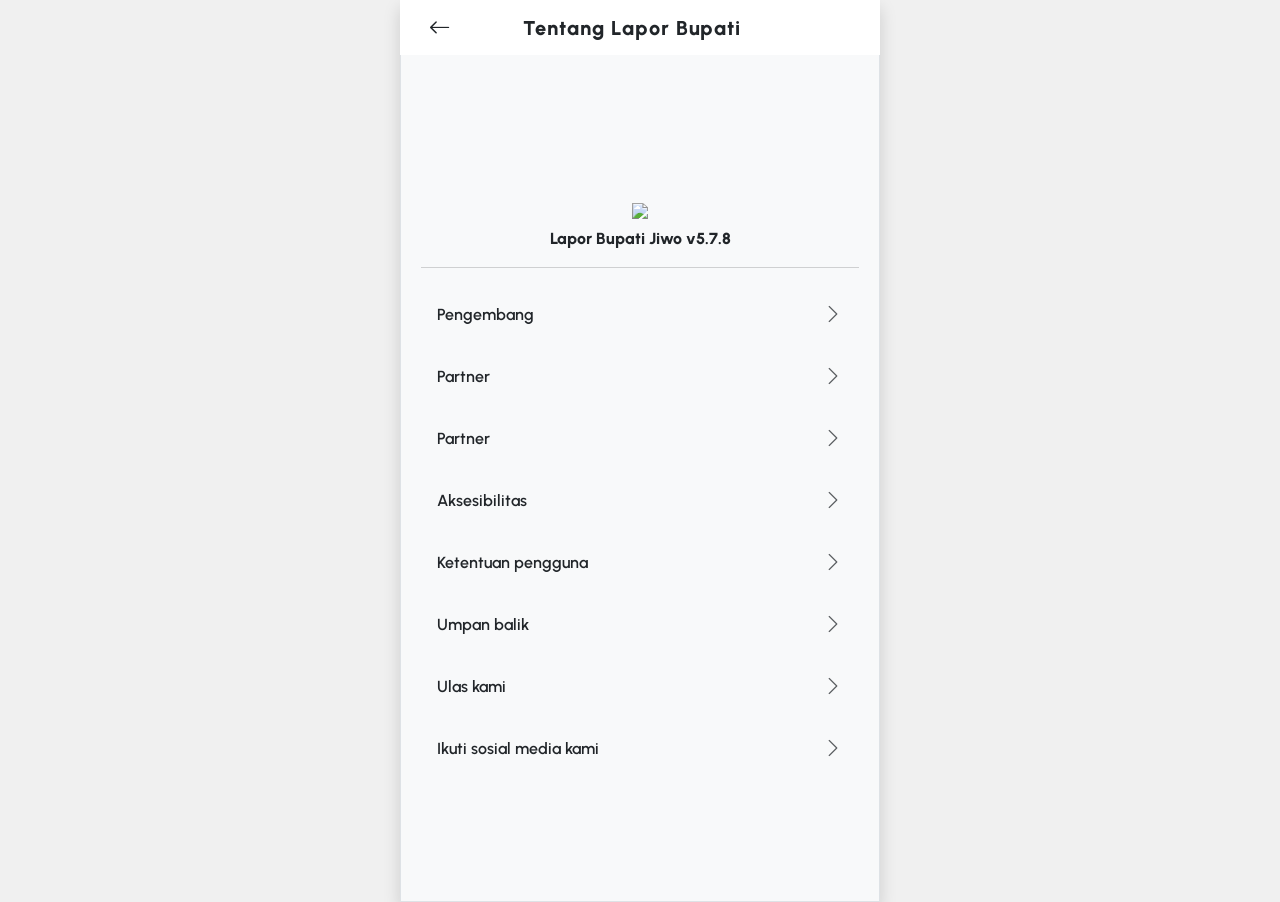
==== commit 1999bc88: "report" ====
--- a/html/about.html
+++ b/html/about.html
@@ -117,7 +117,7 @@
 										<div class="box-image mb-2">
 											<img
 												class="sm"
-												src="assets/images/logo.png"
+												src="<?php echo base_url('/assets/images/logo.png');?>"
 											/>
 										</div>
 										<p class="text-dark fs-16px fw-800">
--- a/html/assets/css/app.css
+++ b/html/assets/css/app.css
@@ -134,6 +134,7 @@
 }
 
 .page-app {
+  display: block;
   min-height: 100vh;
 }
 
